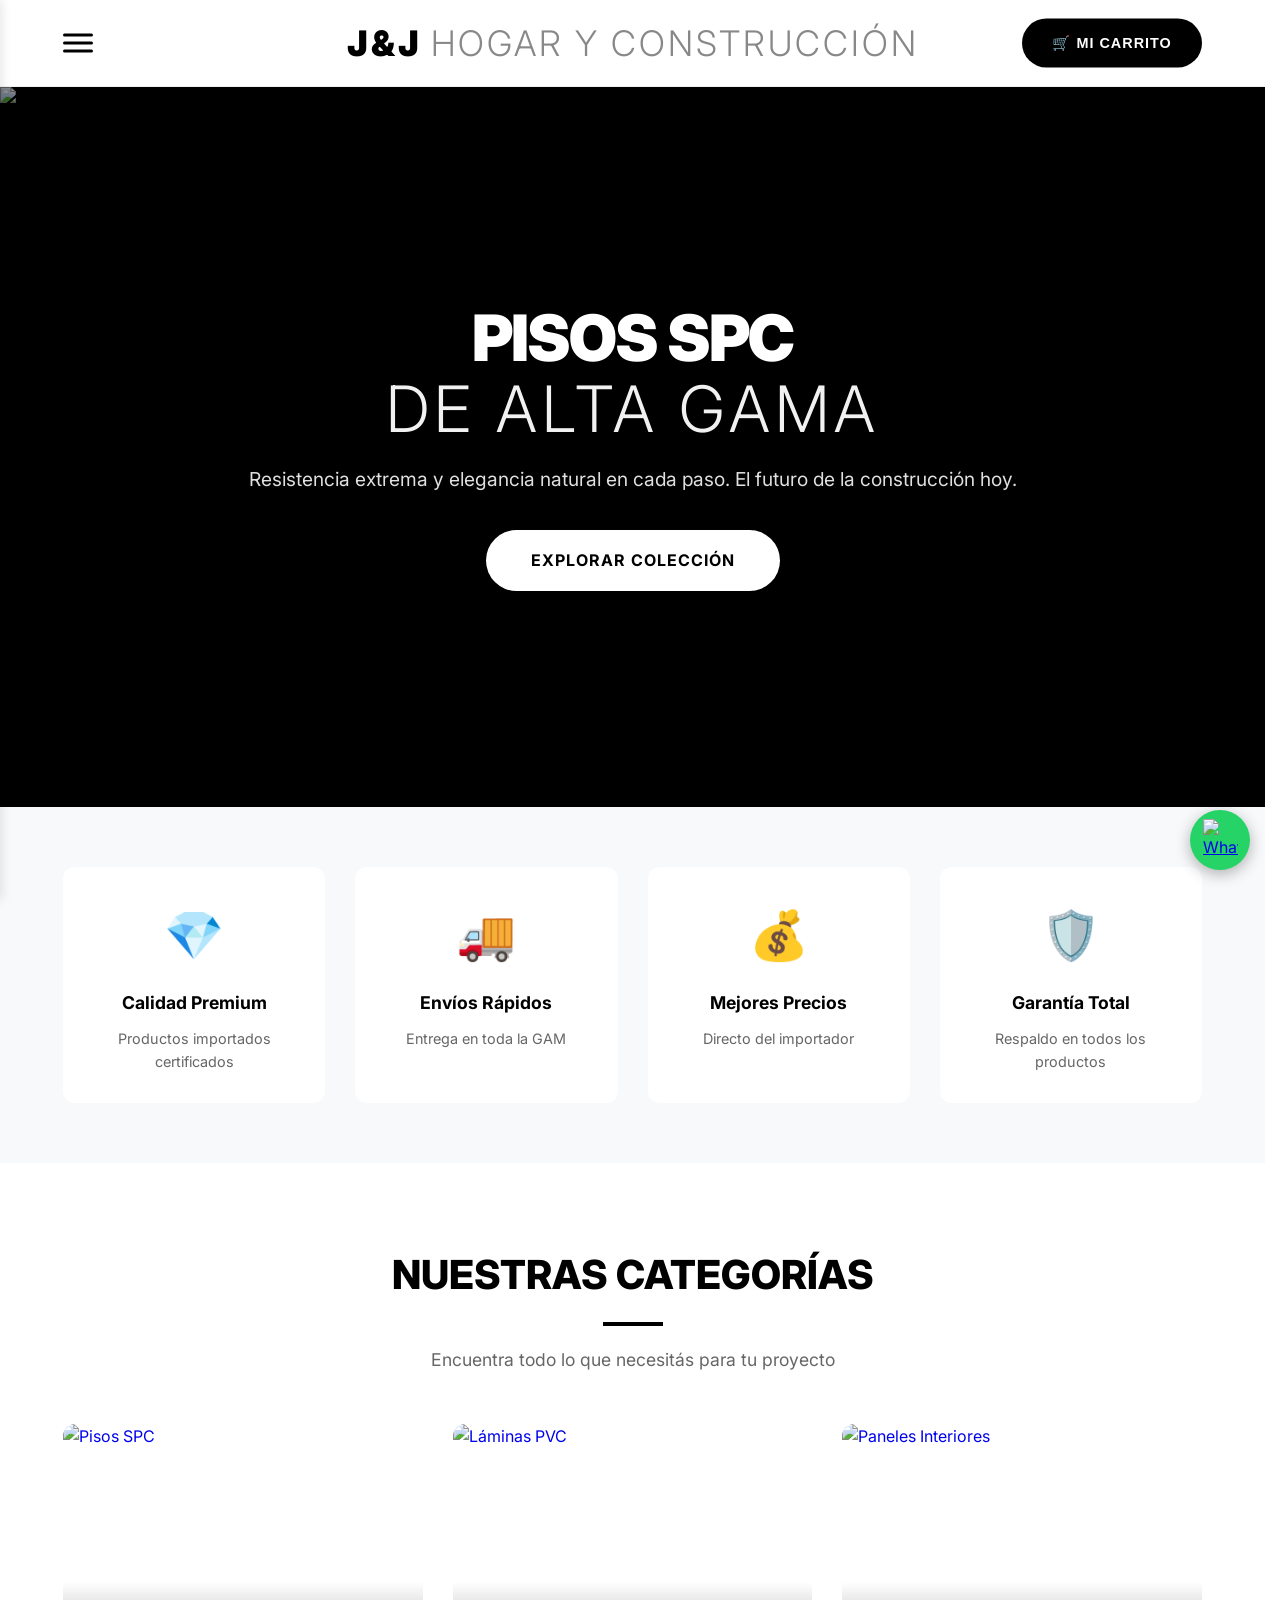
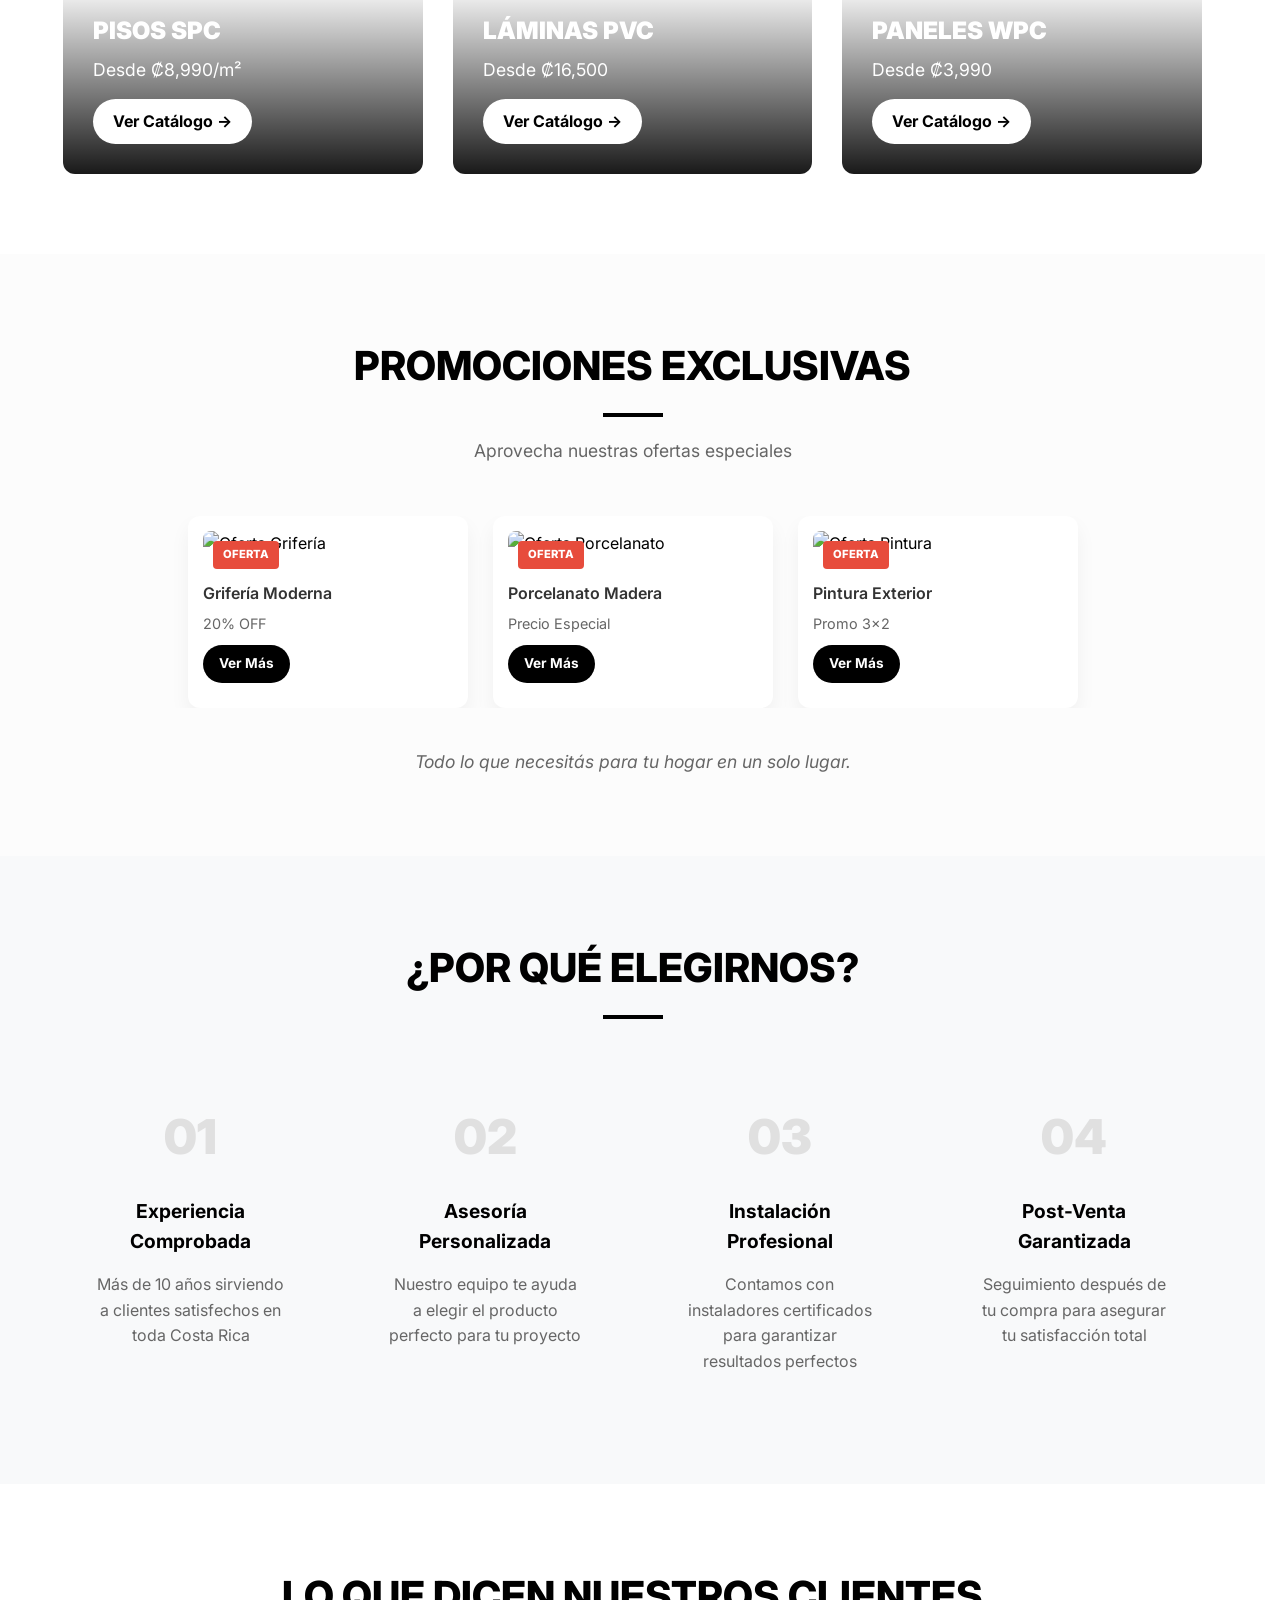
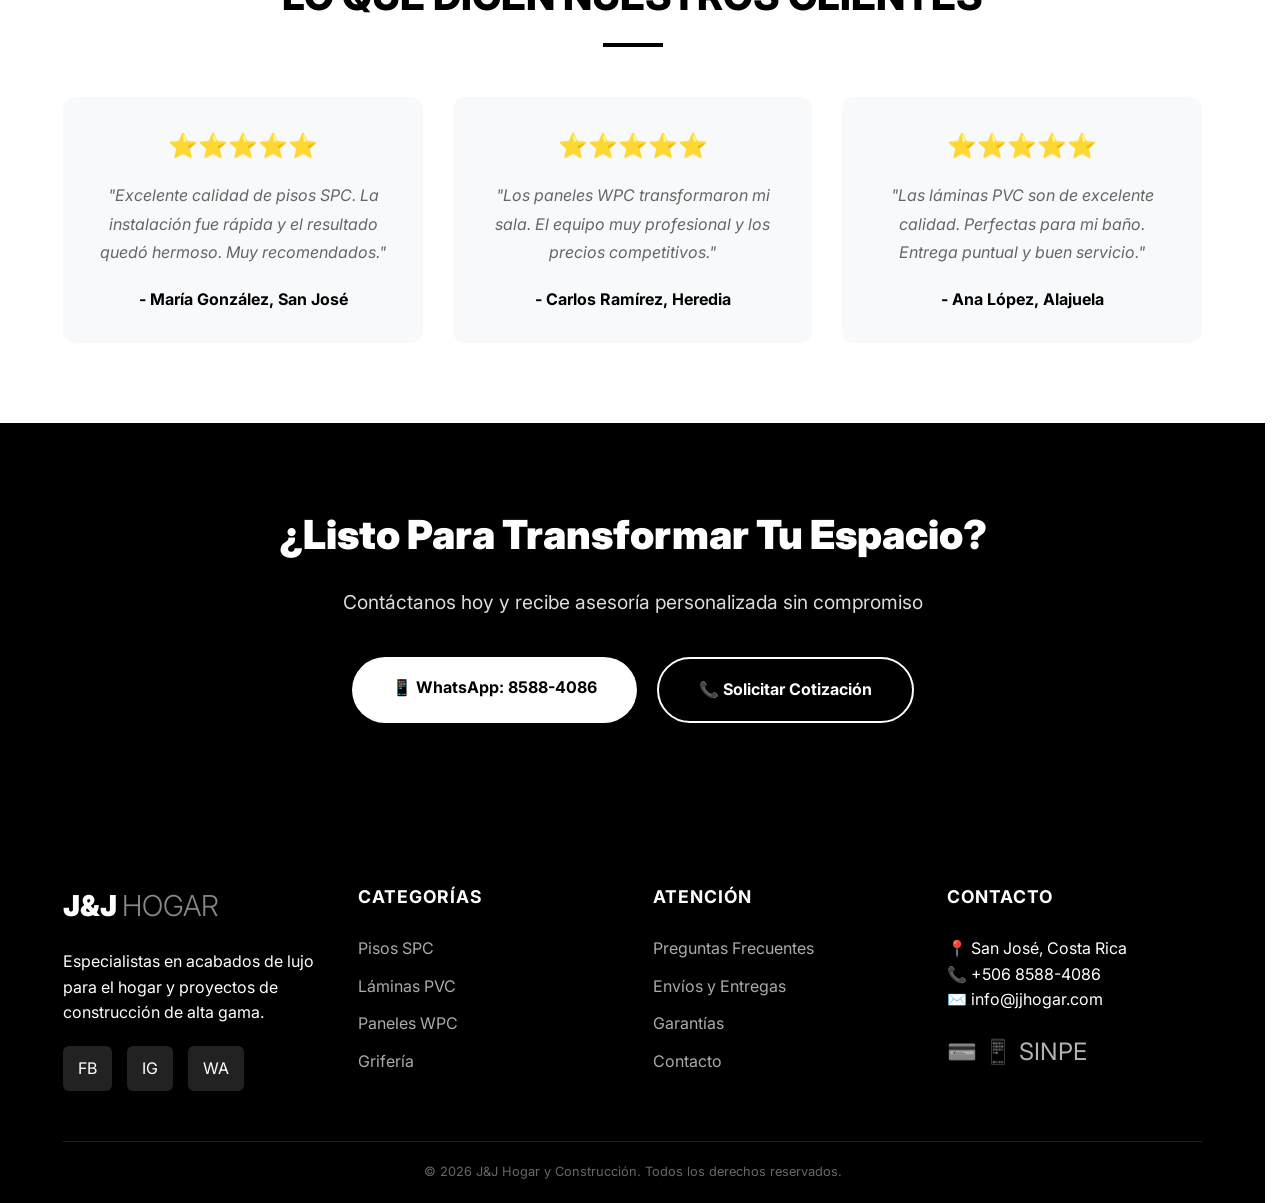
==== index.html @ c3d1a8c0 "Subir página web" ====
<!DOCTYPE html>
<html lang="es">
<head>
    <meta charset="UTF-8">
    <meta name="viewport" content="width=device-width, initial-scale=1.0">
    <title>J&J Hogar y Construcción | Pisos SPC, PVC y Paneles en Costa Rica</title>
    <meta name="description" content="Especialistas en pisos SPC, láminas PVC y paneles decorativos de alta calidad en Costa Rica. Envíos a todo el país.">
    <link rel="stylesheet" href="estilos.css">
    <link href="https://fonts.googleapis.com/css2?family=Inter:wght@300;400;600;900&display=swap" rel="stylesheet">
</head>
<body>
    <header>
        <nav>
            <div class="empty-space"></div>

            <button class="menu-btn" onclick="toggleMenu()" aria-label="Menú">
                <span></span>
                <span></span>
                <span></span>
            </button>

            <nav id="menu-desplegable" class="menu-nav">
                <a href="index.html">Inicio</a>
                
                <div class="dropdown-right">
                    <a href="javascript:void(0)" class="main-link">
                        Productos <span class="arrow">▶</span>
                    </a>
                    
                    <div class="submenu-mega-horizontal">
                        <div class="mega-column">
                            <h4>Pisos y Paredes</h4>
                            <a href="#">Pisos Porcelanato / Cerámica</a>
                            <a href="spc.html">Piso SPC (Perfiles)</a>
                            <a href="pvc.html">Láminas PVC (Perfiles)</a>
                            <a href="#">Piso Adhesivo</a>
                            <a href="#">Panel 3D (Pegamento)</a>
                            <a href="#">Vigas y Rodapié</a>
                        </div>
                        <div class="mega-column">
                            <h4>Paneles y Decoración</h4>
                            <a href="exterior.html">Panel Exterior (WPC)</a>
                            <a href="interior.html">Panel Interior</a>
                            <a href="#">Papel Tapiz / Rollos</a>
                            <a href="#">Cornisas WPC</a>
                            <a href="tablillas.html">Tablilla PVC</a>
                        </div>
                        <div class="mega-column">
                            <h4>Construcción y Baño</h4>
                            <a href="#">Grifería</a>
                            <a href="#">Pegamentos y Bondex</a>
                            <a href="#">Fragua</a>
                            <a href="#">Deck (Clip)</a>
                        </div>
                    </div>
                </div>

                <a href="#contacto">Contacto</a>
                <a href="#nosotros">Sobre Nosotros</a>
            </nav>

            <div class="logo">
                <h1>J&J <span>HOGAR Y CONSTRUCCIÓN</span></h1>
            </div>

            <div class="nav-actions">
                <button id="cart-btn" class="cart-trigger">
                    🛒 Mi Carrito <span id="cart-count">0</span>
                </button>
            </div>
        </nav>
    </header>

    <section class="hero-carrusel">
        <div class="carrusel-contenedor">
            
            <div class="mi-slide fade">
                <div class="overlay"></div>
                <img src="IMAGENES/spc.png" alt="Pisos SPC de Alta Gama" class="img-hero">
                <div class="hero-content">
                    <div class="hero-text-wrapper">
                        <h2>PISOS SPC <br><span>DE ALTA GAMA</span></h2>
                        <p>Resistencia extrema y elegancia natural en cada paso. El futuro de la construcción hoy.</p>
                        <div class="hero-actions">
                            <a href="spc.html" class="btn-hero-primary">Explorar Colección</a>
                        </div>
                    </div>
                </div>
            </div>

            <div class="mi-slide fade">
                <div class="overlay"></div>
                <img src="IMAGENES/pvc.png" alt="Láminas PVC Marmolizadas" class="img-hero">
                <div class="hero-content">
                    <div class="hero-text-wrapper">
                        <h2>LÁMINAS DE PVC <br><span>MARMOLIZADAS</span></h2>
                        <p>Transforma tus paredes con acabados de lujo impermeables.</p>
                        <div class="hero-actions">
                            <a href="pvc.html" class="btn-hero-primary">VER CATÁLOGO PVC</a>  
                        </div>
                    </div>
                </div>
            </div>

            <div class="mi-slide fade">
                <div class="overlay"></div>
                <img src="IMAGENES/paneles.png" alt="Tecnología WPC y Paneles 3D" class="img-hero">
                <div class="hero-content">
                    <div class="hero-text-wrapper">
                        <h2>TECNOLOGÍA WPC <br><span>Y PANELES 3D</span></h2>
                        <p>La combinación perfecta entre madera y polímero. Diseños vanguardistas para interiores y exteriores.</p>
                        <div class="hero-actions">
                            <a href="interior.html" class="btn-hero-primary">Ver Paneles</a>
                        </div>
                    </div>
                </div>
            </div>

        </div>
    </section>

    <section class="features-section">
        <div class="features-container">
            <div class="feature-item">
                <div class="feature-icon">💎</div>
                <h3>Calidad Premium</h3>
                <p>Productos importados certificados</p>
            </div>
            <div class="feature-item">
                <div class="feature-icon">🚚</div>
                <h3>Envíos Rápidos</h3>
                <p>Entrega en toda la GAM</p>
            </div>
            <div class="feature-item">
                <div class="feature-icon">💰</div>
                <h3>Mejores Precios</h3>
                <p>Directo del importador</p>
            </div>
            <div class="feature-item">
                <div class="feature-icon">🛡️</div>
                <h3>Garantía Total</h3>
                <p>Respaldo en todos los productos</p>
            </div>
        </div>
    </section>

    <section class="categorias-principales">
        <div class="section-header-center">
            <h2 class="titulo-seccion">Nuestras Categorías</h2>
            <div class="underline-center"></div>
            <p class="subtitulo-seccion">Encuentra todo lo que necesitás para tu proyecto</p>
        </div>

        <div class="categorias-grid">
            <a href="spc.html" class="categoria-card">
                <div class="categoria-image">
                    <img src="IMAGENES/spc.png" alt="Pisos SPC">
                    <div class="categoria-overlay">
                        <h3>PISOS SPC</h3>
                        <p>Desde ₡8,990/m²</p>
                        <span class="btn-categoria">Ver Catálogo →</span>
                    </div>
                </div>
            </a>

            <a href="pvc.html" class="categoria-card">
                <div class="categoria-image">
                    <img src="IMAGENES/pvc.png" alt="Láminas PVC">
                    <div class="categoria-overlay">
                        <h3>LÁMINAS PVC</h3>
                        <p>Desde ₡16,500</p>
                        <span class="btn-categoria">Ver Catálogo →</span>
                    </div>
                </div>
            </a>

            <a href="interior.html" class="categoria-card">
                <div class="categoria-image">
                    <img src="IMAGENES/paneles.png" alt="Paneles Interiores">
                    <div class="categoria-overlay">
                        <h3>PANELES WPC</h3>
                        <p>Desde ₡3,990</p>
                        <span class="btn-categoria">Ver Catálogo →</span>
                    </div>
                </div>
            </a>
        </div>
    </section>

    <section class="promociones">
        <div class="container-promo">
            <div class="section-header-center">
                <h2 class="titulo-seccion">Promociones Exclusivas</h2>
                <div class="underline-center"></div>
                <p class="subtitulo-seccion">Aprovecha nuestras ofertas especiales</p>
            </div>
            
            <div class="carrusel-promo-wrapper">
                <div class="carrusel-promo-track">
                    <div class="producto-promo">
                        <div class="img-badge">OFERTA</div>
                        <img src="IMAGENES/deck.jpeg" alt="Oferta Grifería">
                        <div class="promo-info">
                            <h3>Grifería Moderna</h3>
                            <p class="promo-desc">20% OFF</p>
                            <a href="#" class="btn-promo-small">Ver Más</a>
                        </div>
                    </div>
                    <div class="producto-promo">
                        <div class="img-badge">OFERTA</div>
                        <img src="IMAGENES/imagen8.jpeg" alt="Oferta Porcelanato">
                        <div class="promo-info">
                            <h3>Porcelanato Madera</h3>
                            <p class="promo-desc">Precio Especial</p>
                            <a href="#" class="btn-promo-small">Ver Más</a>
                        </div>
                    </div>
                    <div class="producto-promo">
                        <div class="img-badge">OFERTA</div>
                        <img src="IMAGENES/imagen7.jpeg" alt="Oferta Pintura">
                        <div class="promo-info">
                            <h3>Pintura Exterior</h3>
                            <p class="promo-desc">Promo 3x2</p>
                            <a href="#" class="btn-promo-small">Ver Más</a>
                        </div>
                    </div>
                </div>
            </div>
            
            <p class="subtitulo-promo">Todo lo que necesitás para tu hogar en un solo lugar.</p>
        </div>
    </section>

    <section class="por-que-elegirnos">
        <div class="container-elegir">
            <div class="section-header-center">
                <h2 class="titulo-seccion">¿Por Qué Elegirnos?</h2>
                <div class="underline-center"></div>
            </div>

            <div class="elegir-grid">
                <div class="elegir-item">
                    <div class="elegir-numero">01</div>
                    <h3>Experiencia Comprobada</h3>
                    <p>Más de 10 años sirviendo a clientes satisfechos en toda Costa Rica</p>
                </div>
                <div class="elegir-item">
                    <div class="elegir-numero">02</div>
                    <h3>Asesoría Personalizada</h3>
                    <p>Nuestro equipo te ayuda a elegir el producto perfecto para tu proyecto</p>
                </div>
                <div class="elegir-item">
                    <div class="elegir-numero">03</div>
                    <h3>Instalación Profesional</h3>
                    <p>Contamos con instaladores certificados para garantizar resultados perfectos</p>
                </div>
                <div class="elegir-item">
                    <div class="elegir-numero">04</div>
                    <h3>Post-Venta Garantizada</h3>
                    <p>Seguimiento después de tu compra para asegurar tu satisfacción total</p>
                </div>
            </div>
        </div>
    </section>

    <section class="testimonios" id="testimonios">
        <div class="container-testimonios">
            <div class="section-header-center">
                <h2 class="titulo-seccion">Lo Que Dicen Nuestros Clientes</h2>
                <div class="underline-center"></div>
            </div>

            <div class="testimonios-grid">
                <div class="testimonio-card">
                    <div class="testimonio-stars">⭐⭐⭐⭐⭐</div>
                    <p class="testimonio-texto">"Excelente calidad de pisos SPC. La instalación fue rápida y el resultado quedó hermoso. Muy recomendados."</p>
                    <p class="testimonio-autor">- María González, San José</p>
                </div>
                <div class="testimonio-card">
                    <div class="testimonio-stars">⭐⭐⭐⭐⭐</div>
                    <p class="testimonio-texto">"Los paneles WPC transformaron mi sala. El equipo muy profesional y los precios competitivos."</p>
                    <p class="testimonio-autor">- Carlos Ramírez, Heredia</p>
                </div>
                <div class="testimonio-card">
                    <div class="testimonio-stars">⭐⭐⭐⭐⭐</div>
                    <p class="testimonio-texto">"Las láminas PVC son de excelente calidad. Perfectas para mi baño. Entrega puntual y buen servicio."</p>
                    <p class="testimonio-autor">- Ana López, Alajuela</p>
                </div>
            </div>
        </div>
    </section>

    <section class="cta-section" id="nosotros">
        <div class="cta-content">
            <h2>¿Listo Para Transformar Tu Espacio?</h2>
            <p>Contáctanos hoy y recibe asesoría personalizada sin compromiso</p>
            <div class="cta-buttons">
                <a href="https://wa.me/50685884086" class="btn-cta-primary" target="_blank">
                    📱 WhatsApp: 8588-4086
                </a>
                <a href="#contacto" class="btn-cta-secondary">
                    📞 Solicitar Cotización
                </a>
            </div>
        </div>
    </section>

    <footer class="footer-premium" id="contacto">
        <div class="footer-top">
            <div class="footer-col">
                <h2 class="footer-logo">J&J <span>HOGAR</span></h2>
                <p>Especialistas en acabados de lujo para el hogar y proyectos de construcción de alta gama.</p>
                <div class="social-links">
                    <a href="#" aria-label="Facebook">FB</a>
                    <a href="#" aria-label="Instagram">IG</a>
                    <a href="https://wa.me/50685884086" aria-label="WhatsApp">WA</a>
                </div>
            </div>
            
            <div class="footer-col">
                <h3>Categorías</h3>
                <ul>
                    <li><a href="spc.html">Pisos SPC</a></li>
                    <li><a href="pvc.html">Láminas PVC</a></li>
                    <li><a href="interior.html">Paneles WPC</a></li>
                    <li><a href="#">Grifería</a></li>
                </ul>
            </div>

            <div class="footer-col">
                <h3>Atención</h3>
                <ul>
                    <li><a href="#">Preguntas Frecuentes</a></li>
                    <li><a href="#">Envíos y Entregas</a></li>
                    <li><a href="#">Garantías</a></li>
                    <li><a href="#contacto">Contacto</a></li>
                </ul>
            </div>

            <div class="footer-col">
                <h3>Contacto</h3>
                <p>📍 San José, Costa Rica</p>
                <p>📞 +506 8588-4086</p>
                <p>✉️ info@jjhogar.com</p>
                <div class="payment-methods">
                    <span>💳</span> <span>📱 SINPE</span>
                </div>
            </div>
        </div>
        <div class="footer-bottom">
            <p>&copy; 2026 J&J Hogar y Construcción. Todos los derechos reservados.</p>
        </div>
    </footer>

    <a href="https://wa.me/50685884086" class="whatsapp-float" target="_blank" aria-label="Contactar por WhatsApp">
        <img src="https://upload.wikimedia.org/wikipedia/commons/6/6b/WhatsApp.svg" alt="WhatsApp">
    </a>

    <script src="script.js"></script>
</body>
</html>
---- estilos.css ----
/* ============================================
   J&J HOGAR Y CONSTRUCCIÓN - CSS OPTIMIZADO
   Limpio, organizado y sin duplicados
   ============================================ */

/* === VARIABLES === */
:root {
    --negro-puro: #000000;
    --negro-suave: #1a1a1a;
    --gris-claro: #f5f5f5;
    --gris-borde: #eeeeee;
    --gris-texto: #666666;
    --blanco: #ffffff;
    --accent: #3498db;
    
}

html {
    scrollbar-gutter: stable;
}

/* === RESET === */
* {
    margin: 0;
    padding: 0;
    box-sizing: border-box;
}

html {
    scroll-behavior: smooth;
    overflow-x: hidden; /* Evita desbordamientos laterales */
}

body {
    font-family: 'Inter', sans-serif;
    background-color: var(--blanco);
    color: var(--negro-puro);
    line-height: 1.6;
    -webkit-font-smoothing: antialiased;
    overflow-x: hidden; /* Asegura que nada empuje el diseño hacia los lados */
    width: 100%;
}

.img-hero {
    width: 100% !important;
    height: 80vh; /* O la altura que desees */
    object-fit: cover !important;
}

/* === HEADER === */
header {
    background: rgba(255,255,255,0.95);
    backdrop-filter: blur(10px);
    border-bottom: 1px solid #f0f0f0;
    position: sticky;
    top: 0;
    z-index: 1000;
    padding: 15px 5%;
}

nav {
    max-width: 1400px;
    margin: 0 auto;
    display: grid;
    grid-template-columns: 1fr auto 1fr;
    align-items: center;
    padding: 0 5%;
}

/* Logo Central */
.logo {
    grid-column: 2;
    text-align: center;
}

.logo h1 {
    font-size: 2.2rem;
    font-weight: 900;
    letter-spacing: 3px;
    text-transform: uppercase;
    margin: 0;
    white-space: nowrap;
}

.logo h1 span {
    font-weight: 300;
    color: #888;
}

/* Carrito */
.nav-actions {
    grid-column: 3;
    display: flex;
    justify-content: flex-end;
}

.cart-trigger {
    background: #000000;
    color: #ffffff;
    border: none;
    padding: 16px 30px;
    font-size: 0.9rem;
    font-weight: 700;
    text-transform: uppercase;
    letter-spacing: 1px;
    border-radius: 50px;
    cursor: pointer;
    transition: all 0.3s ease;
    display: flex;
    align-items: center;
    gap: 10px;
    position: absolute;
    right: 5%;
    top: 50%;
    transform: translateY(-50%);
}

.cart-trigger:hover {
    background: #333;
    box-shadow: 0 5px 15px rgba(0,0,0,0.1);
}

#cart-count {
    background: #e74c3c;
    padding: 2px 8px;
    border-radius: 50%;
    font-size: 0.75rem;
}

/* Menú Hamburguesa */
.menu-btn {
    display: flex;
    flex-direction: column;
    justify-content: space-around;
    width: 30px;
    height: 25px;
    background: transparent;
    border: none;
    cursor: pointer;
    z-index: 1100;
    position: absolute;
    left: 5%;
    top: 50%;
    transform: translateY(-50%);
}

.menu-btn span {
    display: block;
    width: 30px;
    height: 3px;
    background: #000;
    border-radius: 10px;
    transition: 0.3s;
}

/* Menú Lateral */
.menu-nav {
    position: fixed;
    top: 0;
    left: -250px;
    width: 250px;
    height: 100vh;
    background: #ffffff;
    box-shadow: 2px 0 10px rgba(0,0,0,0.1);
    display: flex;
    flex-direction: column;
    padding-top: 80px;
    transition: 0.4s;
    z-index: 999;
}

.menu-nav.active {
    left: 0;
}

.menu-nav a {
    padding: 20px;
    text-decoration: none;
    color: #333;
    font-weight: bold;
    border-bottom: 1px solid #f0f0f0;
    transition: background 0.3s;
}

.menu-nav a:hover {
    background: #f8f9fa;
}

/* Dropdown y Mega Menú */
.dropdown-right {
    position: relative;
    width: 100%;
}

.main-link {
    display: flex;
    justify-content: space-between;
    align-items: center;
}

.submenu-mega-horizontal {
    position: absolute;
    left: 100%;
    top: 0;
    width: 700px;
    background: #ffffff;
    box-shadow: 15px 0 35px rgba(0,0,0,0.15);
    display: none;
    grid-template-columns: repeat(3, 1fr);
    gap: 20px;
    padding: 30px;
    z-index: 99999;
    border: 1px solid #eee;
    border-left: 4px solid #000;
}

.dropdown-right:hover .submenu-mega-horizontal {
    display: grid;
}

.mega-column h4 {
    font-size: 0.85rem;
    text-transform: uppercase;
    color: #000;
    margin-bottom: 15px;
    border-bottom: 2px solid #f0f0f0;
    padding-bottom: 5px;
    letter-spacing: 1px;
}

.mega-column a {
    display: block;
    padding: 8px 0;
    font-size: 0.9rem;
    font-weight: 500;
    color: #555;
    text-decoration: none;
}

.mega-column a:hover {
    color: #000;
    font-weight: 700;
    padding-left: 5px;
}

/* === HERO CARRUSEL === */
.hero-carrusel {
    position: relative;
    width: 100%; /* Cambiado de 100vw para evitar el scroll lateral */
    height: 80vh;
    margin: 0; /* Eliminado el margen negativo que causaba desajustes */
    background: #000;
    overflow: hidden;
}

.carrusel-contenedor {
    height: 100%;
    width: 100%;
}

.mi-slide {
    position: relative;
    height: 100%;
    width: 100%;
    display: none;
}

.mi-slide img {
    width: 100%;
    height: 100%;
    object-fit: contain; /* Muestra la imagen completa sin recortar */
    object-position: center;
    background: #000;
}

.overlay {
    position: absolute;
    top: 0;
    left: 0;
    width: 100%;
    height: 100%;
    background: rgba(0, 0, 0, 0.45);
    z-index: 1;
}

.hero-content {
    position: absolute;
    top: 0;
    left: 0;
    width: 100%;
    height: 100%;
    display: flex;
    justify-content: center;
    align-items: center;
    text-align: center;
    z-index: 2;
    padding: 0 20px;
}

.hero-text-wrapper {
    max-width: 900px;
}

.hero-text-wrapper h2 {
    color: #ffffff;
    font-size: 4rem;
    font-weight: 900;
    line-height: 1.1;
    margin-bottom: 20px;
    text-transform: uppercase;
    letter-spacing: -2px;
    text-shadow: 2px 2px 10px rgba(0,0,0,0.5);
}

.hero-text-wrapper h2 span {
    color: #f1f1f1;
    font-weight: 300;
    letter-spacing: 5px;
}

.hero-text-wrapper p {
    color: #e0e0e0;
    font-size: 1.2rem;
    margin-bottom: 35px;
    font-weight: 400;
}

.btn-hero-primary {
    display: inline-block;
    padding: 18px 45px;
    background-color: #ffffff;
    color: #000000;
    text-decoration: none;
    font-weight: 700;
    font-size: 1rem;
    text-transform: uppercase;
    letter-spacing: 1px;
    border-radius: 50px;
    transition: all 0.3s ease;
}

.btn-hero-primary:hover {
    background-color: #e6e6e6;
    transform: translateY(-5px);
    box-shadow: 0 10px 20px rgba(0,0,0,0.3);
}

.fade {
    animation: fadeIn 1.5s;
}

@keyframes fadeIn {
    from { opacity: 0.4; }
    to { opacity: 1; }
}

/* === CARACTERÍSTICAS === */
.features-section {
    padding: 60px 5%;
    background: #f8f9fa;
}

.features-container {
    max-width: 1200px;
    margin: 0 auto;
    display: grid;
    grid-template-columns: repeat(auto-fit, minmax(200px, 1fr));
    gap: 30px;
}

.feature-item {
    text-align: center;
    padding: 30px 20px;
    background: white;
    border-radius: 12px;
    transition: transform 0.3s;
}

.feature-item:hover {
    transform: translateY(-5px);
    box-shadow: 0 10px 20px rgba(0,0,0,0.1);
}

.feature-icon {
    font-size: 3rem;
    margin-bottom: 15px;
}

.feature-item h3 {
    font-size: 1.1rem;
    margin-bottom: 10px;
    font-weight: 700;
}

.feature-item p {
    color: var(--gris-texto);
    font-size: 0.9rem;
}

/* === CATEGORÍAS PRINCIPALES === */
.categorias-principales {
    padding: 80px 5%;
    background: white;
}

.section-header-center {
    text-align: center;
    margin-bottom: 50px;
}

.titulo-seccion {
    font-size: 2.5rem;
    font-weight: 800;
    margin-bottom: 15px;
    text-transform: uppercase;
}

.underline-center {
    width: 60px;
    height: 4px;
    background: #000;
    margin: 0 auto 20px;
}

.subtitulo-seccion {
    color: var(--gris-texto);
    font-size: 1.1rem;
}

.categorias-grid {
    max-width: 1200px;
    margin: 0 auto;
    display: grid;
    grid-template-columns: repeat(auto-fit, minmax(300px, 1fr));
    gap: 30px;
}

.categoria-card {
    position: relative;
    overflow: hidden;
    border-radius: 12px;
    text-decoration: none;
    transition: transform 0.3s;
}

.categoria-card:hover {
    transform: translateY(-10px);
}

.categoria-image {
    position: relative;
    height: 350px;
}

.categoria-image img {
    width: 100%;
    height: 100%;
    object-fit: cover;
}

.categoria-overlay {
    position: absolute;
    bottom: 0;
    left: 0;
    right: 0;
    background: linear-gradient(to top, rgba(0,0,0,0.9) 0%, transparent 100%);
    padding: 30px;
    color: white;
}

.categoria-overlay h3 {
    font-size: 1.5rem;
    font-weight: 900;
    margin-bottom: 5px;
}

.categoria-overlay p {
    font-size: 1.1rem;
    margin-bottom: 15px;
}

.btn-categoria {
    display: inline-block;
    padding: 10px 20px;
    background: white;
    color: black;
    font-weight: 700;
    border-radius: 30px;
    transition: 0.3s;
}

.categoria-card:hover .btn-categoria {
    background: var(--gris-claro);
}

/* === PROMOCIONES === */
.promociones {
    padding: 80px 5%;
    background: #fcfcfc;
}

.container-promo {
    max-width: 1200px;
    margin: 0 auto;
}

.carrusel-promo-wrapper {
    overflow: hidden;
    margin-bottom: 30px;
}

.carrusel-promo-track {
    display: flex;
    justify-content: center;
    gap: 25px;
    flex-wrap: wrap;
}

.producto-promo {
    background: white;
    padding: 15px;
    border-radius: 12px;
    box-shadow: 0 10px 20px rgba(0,0,0,0.05);
    transition: transform 0.3s ease;
    width: 280px;
    position: relative;
}

.producto-promo:hover {
    transform: translateY(-10px);
}

.producto-promo img {
    width: 100%;
    height: 200px;
    object-fit: cover;
    border-radius: 8px;
    margin-bottom: 15px;
}

.img-badge {
    position: absolute;
    top: 25px;
    left: 25px;
    background: #e74c3c;
    color: white;
    font-size: 0.7rem;
    font-weight: 800;
    padding: 5px 10px;
    border-radius: 4px;
    z-index: 5;
}

.promo-info {
    padding: 10px 0;
}

.promo-info h3 {
    font-weight: 600;
    font-size: 1rem;
    margin-bottom: 5px;
    color: #333;
}

.promo-desc {
    color: var(--gris-texto);
    font-size: 0.9rem;
    margin-bottom: 10px;
}

.btn-promo-small {
    display: inline-block;
    padding: 8px 16px;
    background: #000;
    color: white;
    text-decoration: none;
    font-size: 0.85rem;
    font-weight: 700;
    border-radius: 20px;
    transition: 0.3s;
}

.btn-promo-small:hover {
    background: #333;
}

.subtitulo-promo {
    margin-top: 40px;
    font-style: italic;
    color: #666;
    font-size: 1.1rem;
    text-align: center;
}

/* === POR QUÉ ELEGIRNOS === */
.por-que-elegirnos {
    padding: 80px 5%;
    background: #f8f9fa;
}

.container-elegir {
    max-width: 1200px;
    margin: 0 auto;
}

.elegir-grid {
    display: grid;
    grid-template-columns: repeat(auto-fit, minmax(250px, 1fr));
    gap: 40px;
}

.elegir-item {
    text-align: center;
    padding: 30px;
}

.elegir-numero {
    font-size: 3rem;
    font-weight: 900;
    color: #e0e0e0;
    margin-bottom: 20px;
}

.elegir-item h3 {
    font-size: 1.2rem;
    font-weight: 700;
    margin-bottom: 15px;
}

.elegir-item p {
    color: var(--gris-texto);
    line-height: 1.6;
}

/* === TESTIMONIOS === */
.testimonios {
    padding: 80px 5%;
    background: white;
}

.container-testimonios {
    max-width: 1200px;
    margin: 0 auto;
}

.testimonios-grid {
    display: grid;
    grid-template-columns: repeat(auto-fit, minmax(300px, 1fr));
    gap: 30px;
}

.testimonio-card {
    background: #f8f9fa;
    padding: 30px;
    border-radius: 12px;
    text-align: center;
}

.testimonio-stars {
    font-size: 1.5rem;
    margin-bottom: 15px;
}

.testimonio-texto {
    font-style: italic;
    color: var(--gris-texto);
    margin-bottom: 20px;
    line-height: 1.8;
}

.testimonio-autor {
    font-weight: 700;
    color: #000;
}

/* === CTA SECTION === */
.cta-section {
    padding: 80px 5%;
    background: #000;
    color: white;
    text-align: center;
}

.cta-content h2 {
    font-size: 2.5rem;
    font-weight: 900;
    margin-bottom: 20px;
}

.cta-content p {
    font-size: 1.2rem;
    margin-bottom: 40px;
    color: #ddd;
}

.cta-buttons {
    display: flex;
    gap: 20px;
    justify-content: center;
    flex-wrap: wrap;
}

.btn-cta-primary {
    padding: 18px 40px;
    background: white;
    color: black;
    text-decoration: none;
    font-weight: 700;
    border-radius: 50px;
    transition: 0.3s;
}

.btn-cta-primary:hover {
    background: #f0f0f0;
    transform: translateY(-3px);
}

.btn-cta-secondary {
    padding: 18px 40px;
    background: transparent;
    color: white;
    border: 2px solid white;
    text-decoration: none;
    font-weight: 700;
    border-radius: 50px;
    transition: 0.3s;
}

.btn-cta-secondary:hover {
    background: white;
    color: black;
}

/* === PRODUCTOS GRID === */
.container {
    max-width: 1400px;
    margin: 0 auto;
    padding: 80px 5%;
}

.section-title {
    text-align: center;
    margin-bottom: 50px;
}

.underline {
    width: 40px;
    height: 2px;
    background: var(--negro-puro);
    margin: 15px auto;
}

.products-grid {
    display: grid;
    grid-template-columns: repeat(auto-fill, minmax(250px, 1fr));
    gap: 40px;
}

.card {
    background: var(--blanco);
    padding: 15px;
    border-radius: 12px;
    border: 1px solid var(--gris-borde);
    display: flex;
    flex-direction: column;
    transition: transform 0.4s, box-shadow 0.4s, opacity 0.6s;
    opacity: 0;
    transform: translateY(20px);
}

.card.visible {
    opacity: 1;
    transform: translateY(0);
}

.card:hover {
    transform: translateY(-12px);
    box-shadow: 0 15px 30px rgba(0,0,0,0.1);
    border-color: #ccc;
}

.card img {
    width: 100%;
    height: 280px;
    object-fit: cover;
    background: var(--gris-claro);
    margin-bottom: 20px;
    border-radius: 8px;
}

.card h3 {
    font-size: 0.9rem;
    text-transform: uppercase;
    margin-bottom: 10px;
}

.card .price {
    font-weight: 700;
    margin-bottom: 20px;
    font-size: 1.2rem;
}

.btn-add {
    width: 100%;
    padding: 15px;
    background: var(--negro-puro);
    color: var(--blanco);
    border: none;
    text-transform: uppercase;
    font-size: 0.75rem;
    font-weight: 700;
    letter-spacing: 1px;
    cursor: pointer;
    border-radius: 6px;
    transition: 0.3s;
}

.btn-add:hover {
    background: #333;
}

/* === PÁGINAS ESPECÍFICAS (SPC, PVC, INTERIOR) === */
.pvc-hero,
.spc-hero {
    position: relative;
    height: 100vh;
    width: 100%;
    display: flex;
    align-items: center;
    justify-content: center;
    overflow: hidden;
    margin-top: -80px;
}

.pvc-hero-bg,
.spc-hero-bg {
    position: absolute;
    top: 0;
    left: 0;
    width: 100%;
    height: 100%;
    background-size: cover;
    background-position: center;
    filter: blur(8px) brightness(0.6);
    transform: scale(1.1);
    z-index: -1;
}

.pvc-hero-bg {
    background-image: url('IMAGENES/pvc.png');
}

.spc-hero-bg {
    background-image: url('IMAGENES/spc.png');
}

.interior-bg {
    background-image: url('IMAGENES/interior.webp');
}

.pvc-hero-content,
.spc-hero-content {
    text-align: center;
    color: white;
    z-index: 2;
}

.pvc-hero-content h1,
.spc-hero-content h1 {
    font-size: 5rem;
    font-weight: 900;
    letter-spacing: -3px;
    text-transform: uppercase;
    margin-bottom: 10px;
    text-shadow: 0 10px 30px rgba(0,0,0,0.5);
}

.pvc-hero-content p,
.spc-hero-content p {
    font-size: 1.2rem;
    font-weight: 300;
    letter-spacing: 2px;
}

.scroll-indicator {
    margin-top: 50px;
    font-size: 2rem;
    animation: bounce 2s infinite;
}

@keyframes bounce {
    0%, 20%, 50%, 80%, 100% { transform: translateY(0); }
    40% { transform: translateY(-10px); }
    60% { transform: translateY(-5px); }
}

.pvc-features,
.spc-features {
    display: flex;
    justify-content: center;
    gap: 40px;
    padding: 60px 5%;
    background: #fdfdfd;
    text-align: center;
    flex-wrap: wrap;
}

.feature {
    flex: 1;
    min-width: 150px;
}

.feature span {
    font-size: 2rem;
    display: block;
    margin-bottom: 10px;
}

.feature p {
    font-weight: 600;
    font-size: 0.8rem;
    text-transform: uppercase;
}

/* === CONFIGURACIÓN GLOBAL (Vital para que nada se rompa) === */
* {
    margin: 0;
    padding: 0;
    box-sizing: border-box; /* Esto evita que los bordes agranden las cajas */
}

.container {
    max-width: 1200px;
    margin: 0 auto;
    padding: 0 20px;
}

/* === TABS (BOTONES DE FILTRO) === */
.tabs-container {
    display: flex;
    justify-content: center;
    gap: 15px;
    margin-bottom: 40px;
    flex-wrap: wrap;
}

.tab-btn {
    padding: 12px 25px;
    border: 2px solid #000;
    background: transparent;
    font-weight: 900;
    cursor: pointer;
    text-transform: uppercase;
    transition: all 0.3s ease;
}

.tab-btn.active,
.tab-btn:hover {
    background: #000;
    color: #fff;
}

/* === CONTENEDOR DE PRODUCTOS (GRID) === */
/* Importante: Unimos la lógica de tab-panel con products-grid */
.tab-panel {
    display: none; /* Oculto por defecto */
    width: 100%;
    animation: fadeIn 0.5s ease;
}

.tab-panel.active {
    display: grid !important; /* Se activa como Grid */
    /* Crea columnas automáticas de mínimo 280px */
    grid-template-columns: repeat(auto-fill, minmax(280px, 1fr)); 
    gap: 30px; 
    padding-bottom: 50px;
}

/* === TARJETA DE PRODUCTO (DISEÑO) === */
.product-card {
    background: #fff;
    border: 1px solid #eee;
    border-radius: 12px;
    overflow: hidden;
    transition: transform 0.3s ease, box-shadow 0.3s ease;
    width: 100%; 
    display: flex;
    flex-direction: column;
}

.product-card:hover {
    transform: translateY(-10px);
    box-shadow: 0 15px 30px rgba(0,0,0,0.1);
}

.product-card img {
    width: 100%;
    height: 280px; /* Altura fija para que todas las fotos se alineen */
    object-fit: cover; /* Recorta la imagen para que llene el espacio sin deformarse */
}

.product-info {
    padding: 20px;
    text-align: center;
}

.product-info h3 {
    font-size: 1.1rem;
    font-weight: 700;
    margin-bottom: 10px;
    color: #333;
}

/* === ANIMACIÓN DE ENTRADA === */
@keyframes fadeIn {
    from {
        opacity: 0;
        transform: translateY(10px);
    }
    to {
        opacity: 1;
        transform: translateY(0);
    }
}

/* === AJUSTES PARA CELULARES === */
@media (max-width: 600px) {
    .tab-panel.active {
        grid-template-columns: 1fr; /* Una sola columna en pantallas muy chicas */
        gap: 20px;
    }
    
    .tab-btn {
        width: 100%; /* Botones de pestaña a lo ancho en celular */
        font-size: 0.9rem;
    }
}
/* === FOOTER === */
.footer-premium {
    background-color: #000;
    color: #fff;
    padding: 80px 5% 20px;
    margin-top: 0;
    width: 100%;
    display: block;
    position: relative;
    box-sizing: border-box; /* Asegura que el padding no añada ancho extra */
}

.footer-top {
    display: grid;
    grid-template-columns: repeat(auto-fit, minmax(200px, 1fr));
    gap: 40px;
    margin-bottom: 50px;
    max-width: 1400px;
    margin-left: auto;
    margin-right: auto;
}

.footer-col h3 {
    font-size: 1.1rem;
    margin-bottom: 25px;
    text-transform: uppercase;
    letter-spacing: 1px;
    color: #fff;
}

.footer-col ul {
    list-style: none;
}

.footer-col ul li {
    margin-bottom: 12px;
}

.footer-col ul li a {
    color: #aaa;
    text-decoration: none;
    transition: 0.3s;
}

.footer-col ul li a:hover {
    color: #fff;
    padding-left: 5px;
}

.footer-logo {
    font-weight: 900;
    margin-bottom: 20px;
    font-size: 1.8rem;
}

.footer-logo span {
    font-weight: 300;
    color: #888;
}

.social-links {
    display: flex;
    gap: 15px;
    margin-top: 20px;
}

.social-links a {
    display: inline-block;
    padding: 10px 15px;
    background: #222;
    color: #fff;
    text-decoration: none;
    border-radius: 6px;
    transition: 0.3s;
}

.social-links a:hover {
    background: #444;
}

.footer-bottom {
    border-top: 1px solid #222;
    padding-top: 20px;
    text-align: center;
    color: #666;
    font-size: 0.8rem;
    max-width: 1400px;
    margin: 0 auto;
}

.payment-methods {
    margin-top: 20px;
    font-size: 1.5rem;
    filter: grayscale(1);
    opacity: 0.7;
}

/* === WHATSAPP FLOTANTE === */
.whatsapp-float {
    position: fixed;
    bottom: 30px;
    right: 30px;
    width: 60px;
    height: 60px;
    background-color: #25d366;
    border-radius: 50px;
    display: flex;
    justify-content: center;
    align-items: center;
    box-shadow: 0 4px 15px rgba(0,0,0,0.3);
    z-index: 2000;
    transition: transform 0.3s;
}

.whatsapp-float:hover {
    transform: scale(1.1);
}

.whatsapp-float img {
    width: 35px;
}

/* === RESPONSIVE === */
@media (max-width: 768px) {
    nav {
        grid-template-columns: 1fr;
        gap: 20px;
    }

    .logo,
    .nav-actions {
        grid-column: 1;
        justify-content: center;
    }

    .cart-trigger {
        position: static;
        transform: none;
        margin: 0 auto;
    }

    .hero-carrusel {
        height: 60vh;
    }

    .hero-text-wrapper h2 {
        font-size: 2.5rem;
    }

    .categorias-grid {
        grid-template-columns: 1fr;
    }

    .cta-buttons {
        flex-direction: column;
    }

    .submenu-mega-horizontal {
        left: 0;
        top: 100%;
        width: 100%;
        grid-template-columns: 1fr;
    }
}

@media (max-width: 480px) {
    .titulo-seccion {
        font-size: 1.8rem;
    }

    .products-grid {
        grid-template-columns: 1fr;
    }
}
/* === CONFIGURACIÓN GENERAL DEL CARRITO === */
.cart-page {
    padding: 80px 5%;
    background: #f8f9fa;
    min-height: 100vh;
}

.cart-container {
    max-width: 1200px;
    margin: 0 auto;
}

.cart-layout {
    display: grid;
    grid-template-columns: 2fr 1fr;
    gap: 40px;
    align-items: start;
}

/* === LISTA DE PRODUCTOS === */
.cart-items-list {
    display: flex;
    flex-direction: column;
    gap: 20px;
}

/* ITEM DEL CARRITO CON ANIMACIÓN */
.cart-item {
    display: grid;
    grid-template-columns: 120px 1fr auto;
    gap: 20px;
    background: #fff;
    border-radius: 12px;
    padding: 15px;
    border: 1px solid #eee;
    align-items: center;
    /* Animación de entrada suave */
    animation: entradaSuave 0.6s ease-out backwards;
}

.cart-item img {
    width: 120px;
    height: 120px;
    object-fit: cover;
    border-radius: 8px;
}

.cart-item-info h4 {
    font-size: 0.95rem;
    font-weight: 700;
    margin-bottom: 8px;
}

.cart-item-info .price {
    font-weight: 800;
    margin-bottom: 12px;
    color: #000;
}

/* CONTROLES DE CANTIDAD */
.qty-controls {
    display: flex;
    align-items: center;
    gap: 10px;
}

.qty-controls button {
    width: 32px;
    height: 32px;
    border-radius: 50%;
    border: none;
    background: #000;
    color: #fff;
    font-weight: bold;
    cursor: pointer;
    transition: transform 0.2s ease, background 0.2s ease;
}

.qty-controls button:hover {
    background: #333;
    transform: scale(1.1);
}

.qty-controls span {
    font-weight: 700;
    min-width: 20px;
    text-align: center;
}

/* BOTÓN ELIMINAR */
.remove-item {
    background: transparent;
    border: none;
    font-size: 1.2rem;
    cursor: pointer;
    color: #aaa;
    transition: color 0.2s ease;
}

.remove-item:hover {
    color: #e74c3c;
}

/* === RESUMEN DEL PEDIDO === */
.cart-summary {
    background: #fff;
    padding: 30px;
    border-radius: 12px;
    border: 1px solid #eee;
    position: sticky;
    top: 120px;
    /* El resumen también entra suavemente */
    animation: entradaSuave 0.8s ease-out backwards;
}

.cart-summary h3 {
    margin-bottom: 20px;
    font-size: 1.1rem;
    font-weight: 800;
    text-transform: uppercase;
}

.summary-row {
    display: flex;
    justify-content: space-between;
    margin-bottom: 15px;
}

.summary-row.total {
    font-size: 1.3rem;
    font-weight: 900;
    border-top: 2px solid #f1f1f1;
    padding-top: 15px;
    margin-top: 15px;
}

/* === EL BOTÓN DE COMPRA (STREAK & PULSE) === */
.btn-checkout {
    width: 100%;
    padding: 18px;
    background: #000;
    color: #fff;
    border: none;
    font-weight: 800;
    text-transform: uppercase;
    border-radius: 50px;
    cursor: pointer;
    margin-top: 20px;
    position: relative;
    overflow: hidden;
    
    /* Animación combinada: Entrada + Micro-pulso */
    animation: entradaSuave 1s ease-out backwards;
    transition: all 0.3s cubic-bezier(0.175, 0.885, 0.32, 1.275);
}

.btn-checkout:hover {
    background: #222;
    transform: scale(1.03);
    box-shadow: 0 10px 20px rgba(0,0,0,0.1);
}

.btn-checkout:active {
    transform: scale(0.97);
}

/* === DEFINICIÓN DE ANIMACIONES (@keyframes) === */

@keyframes entradaSuave {
    0% {
        opacity: 0;
        transform: translateY(20px);
    }
    100% {
        opacity: 1;
        transform: translateY(0);
    }
}

/* RESPONSIVO (Para celulares) */
@media (max-width: 768px) {
    .cart-layout {
        grid-template-columns: 1fr;
    }
    
    .cart-item {
        grid-template-columns: 80px 1fr auto;
        gap: 15px;
    }
    
    .cart-item img {
        width: 80px;
        height: 80px;
    }
    
    .cart-summary {
        position: static;
    }
}

/* RESPONSIVE */
@media (max-width: 768px) {
    .cart-layout {
        grid-template-columns: 1fr;
    }

    .cart-summary {
        position: static;
    }
}
/* =========================================
   ESTILOS EXCLUSIVOS: PÁGINA TABLILLAS
   ========================================= */

/* Estilos para Tablillas PVC */
.tablilla-hero {
    height: 60vh;
    background: linear-gradient(rgba(0,0,0,0.5), rgba(0,0,0,0.5)), 
                url('https://images.unsplash.com/photo-1600585154340-be6161a56a0c?auto=format&fit=crop&q=80'); /* Imagen de techo elegante */
    background-size: cover;
    background-position: center;
    display: flex;
    align-items: center;
    justify-content: center;
    text-align: center;
    color: white;
}

.tablilla-hero h1 {
    font-size: 3.5rem;
    font-weight: 900;
    text-transform: uppercase;
    letter-spacing: 2px;
}

/* Ajuste de tarjetas para que se vean bien con fotos alargadas de tablilla */
.products-grid .card img {
    aspect-ratio: 4/3;
    object-fit: cover;
    border-bottom: 2px solid #f0f0f0;
}

/* Variables de color para WPC (Tonos madera y exterior) */
:root {
    --wpc-dark: #3e2723;
    --wpc-accent: #8d6e63;
    --white: #ffffff;
}

/* Hero con imagen de fondo (podés cambiar la URL por una de un deck o pared bonita) */
.wpc-hero {
    background: linear-gradient(rgba(0,0,0,0.6), rgba(0,0,0,0.6)), 
                url('IMAGENES/flat.webp') center/cover;
    height: 60vh;
    display: flex;
    align-items: center;
    justify-content: center;
    text-align: center;
    color: var(--white);
}

.badge {
    background: #ff9800;
    padding: 5px 15px;
    border-radius: 20px;
    font-size: 0.8rem;
    font-weight: bold;
    text-transform: uppercase;
    margin-bottom: 15px;
    display: inline-block;
}

.wpc-hero h1 {
    font-size: 3.5rem;
    font-weight: 900;
    margin-bottom: 10px;
}

/* Grid de Productos */
.products-grid {
    display: grid;
    grid-template-columns: repeat(auto-fill, minmax(280px, 1fr));
    gap: 30px;
    padding: 40px 0;
}

.product-card {
    background: white;
    border-radius: 12px;
    overflow: hidden;
    box-shadow: 0 10px 20px rgba(0,0,0,0.05);
    transition: transform 0.3s ease;
    border: 1px solid #eee;
}

.product-card:hover {
    transform: translateY(-10px);
}

.product-image {
    position: relative;
    height: 300px;
}

.product-image img {
    width: 100%;
    height: 100%;
    object-fit: cover;
}

.price-tag {
    position: absolute;
    top: 15px;
    right: 15px;
    background: var(--wpc-dark);
    color: white;
    padding: 8px 15px;
    border-radius: 8px;
    font-weight: 600;
    font-size: 1.1rem;
}

.product-info {
    padding: 20px;
    text-align: center;
}

.product-info h3 {
    margin-bottom: 10px;
    color: #333;
}

.btn-add {
    background: #000000;
    color: white;
    border: none;
    padding: 12px 25px;
    border-radius: 6px;
    cursor: pointer;
    font-weight: 600;
    width: 100%;
    transition: 0.3s;
}

.btn-add:hover {
    background: #000000;
}

/* Responsive */
@media (max-width: 768px) {
    .wpc-hero h1 { font-size: 2.5rem; }
}

/* === TABS DE PANELES INTERIORES === */
.tabs-container {
    display: flex;
    gap: 1rem;
    justify-content: center;
    margin: 2rem 0;
    flex-wrap: wrap;
}

.tab-btn {
    padding: 1rem 2rem;
    background: #f5f5f5;
    border: 2px solid transparent;
    border-radius: 50px;
    font-weight: 600;
    cursor: pointer;
    transition: all 0.3s ease;
}

.tab-btn:hover {
    background: #e0e0e0;
}

.tab-btn.active {
    background: #000;
    color: #fff;
    border-color: #000;
}

.tab-panel {
    display: none;
}

.tab-panel.active {
    display: grid;
}
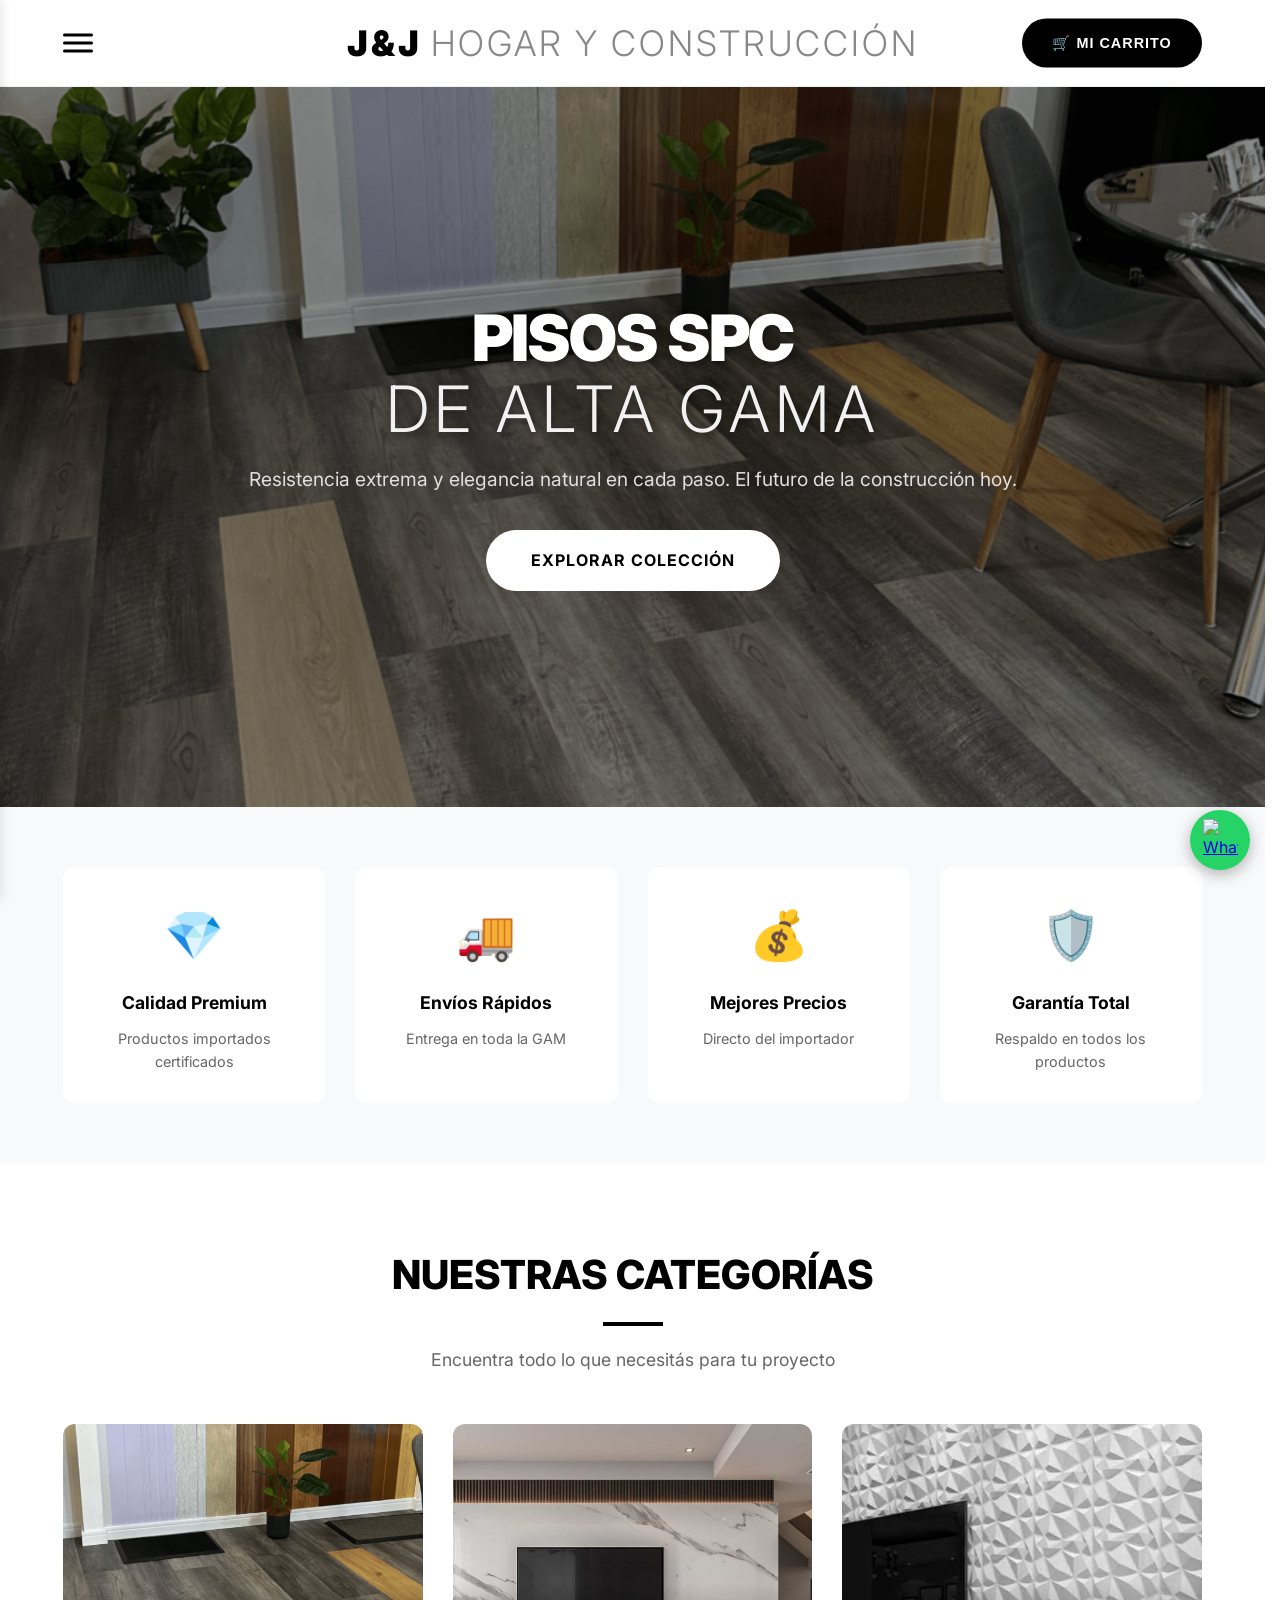
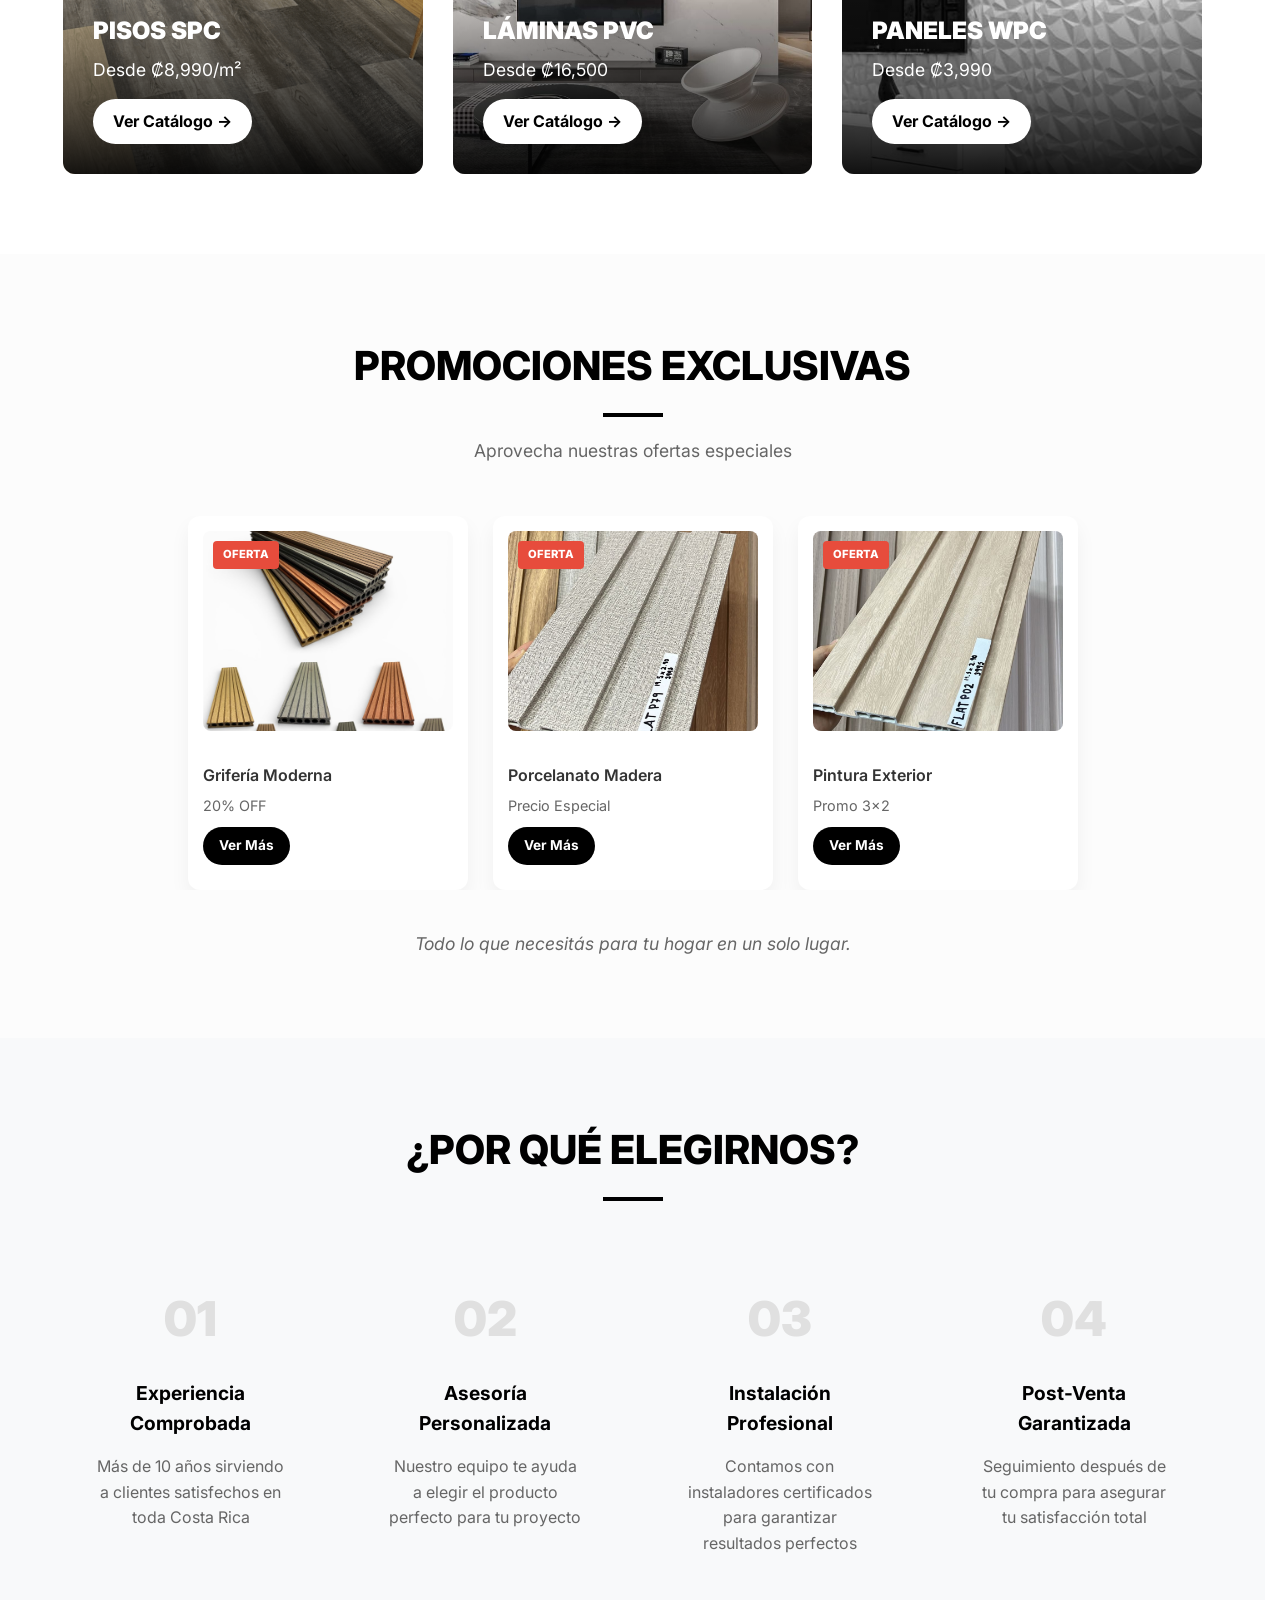
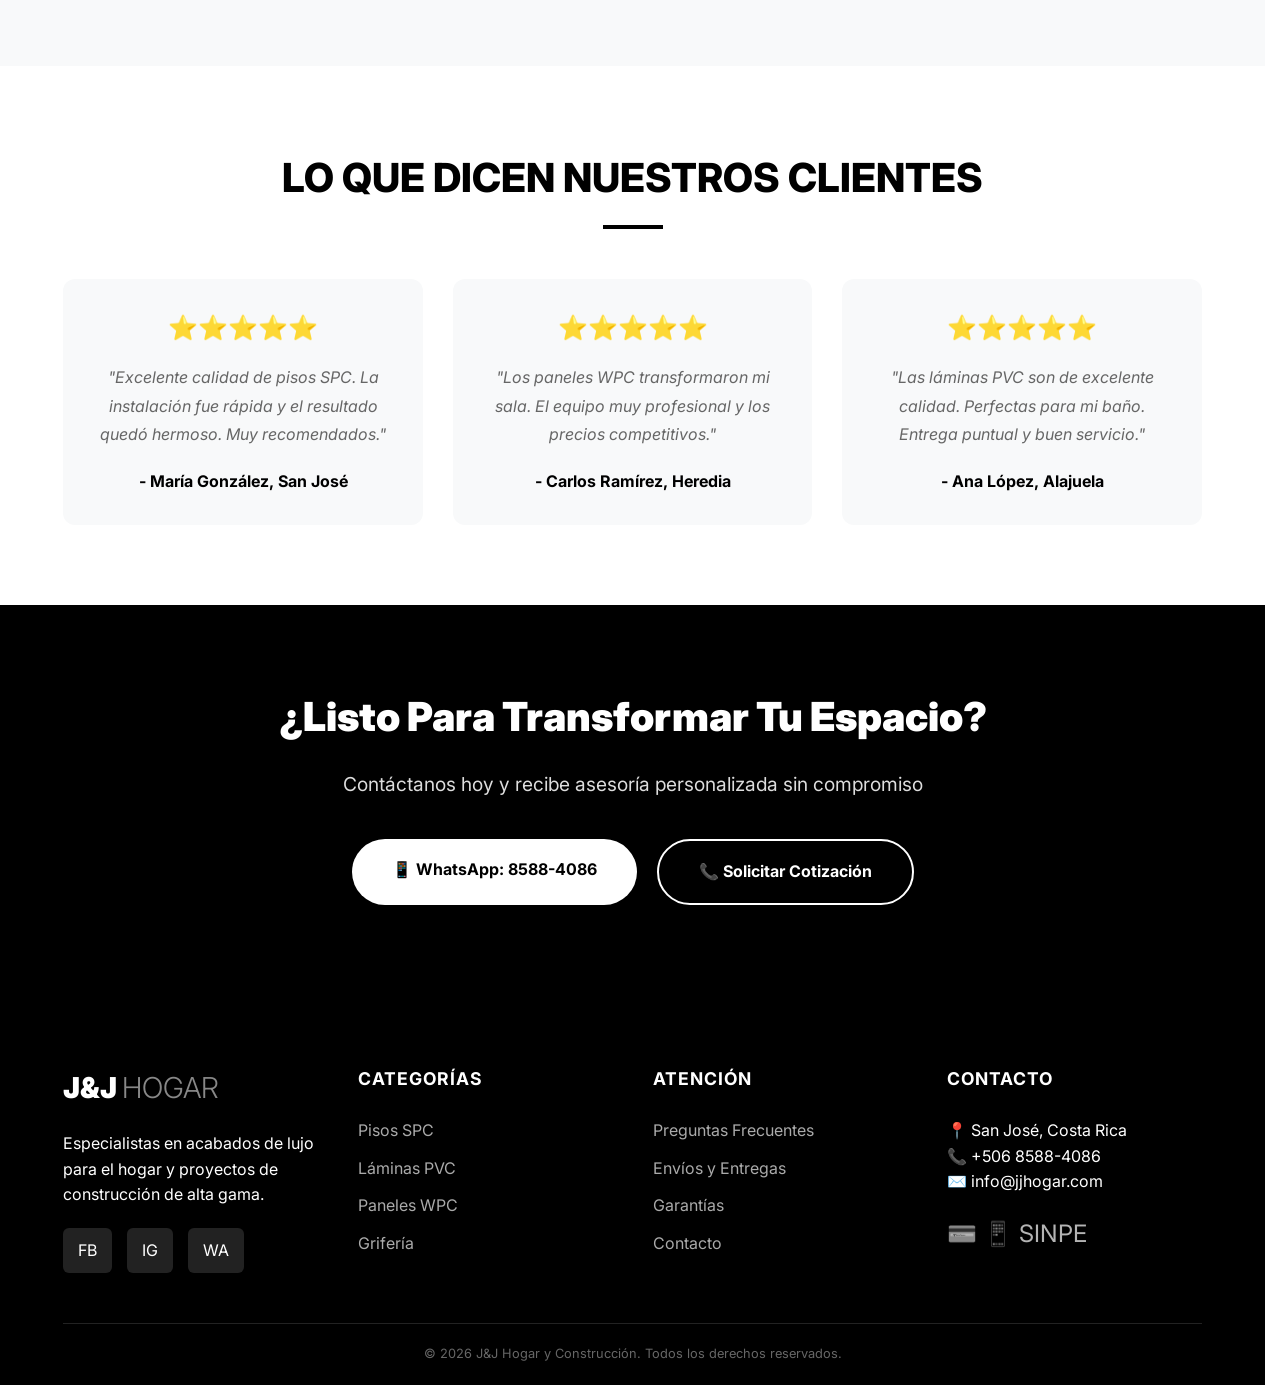
==== commit 45d80ad1: "subir pagina web" ====
--- a/index.html
+++ b/index.html
@@ -19,11 +19,18 @@
                 <span></span>
             </button>
 
+            <div class="menu-backdrop" id="menu-backdrop" onclick="toggleMenu()"></div>
+
             <nav id="menu-desplegable" class="menu-nav">
+                <div class="menu-header">
+                    <span class="menu-header-logo">J&amp;J Hogar</span>
+                    <button class="menu-close" onclick="toggleMenu()" aria-label="Cerrar menú">&times;</button>
+                </div>
+
                 <a href="index.html">Inicio</a>
                 
                 <div class="dropdown-right">
-                    <a href="javascript:void(0)" class="main-link">
+                    <a href="javascript:void(0)" class="main-link" onclick="toggleSubmenu(event, this)">
                         Productos <span class="arrow">▶</span>
                     </a>
                     
--- a/estilos.css
+++ b/estilos.css
@@ -1159,33 +1159,113 @@
 
 /* === RESPONSIVE === */
 @media (max-width: 768px) {
+    header {
+        padding: 12px 4%;
+    }
+
     nav {
-        grid-template-columns: 1fr;
-        gap: 20px;
-    }
-
-    .logo,
+        display: flex;
+        flex-wrap: wrap;
+        align-items: center;
+        justify-content: space-between;
+        gap: 8px 14px;
+        padding: 0;
+    }
+
+    .empty-space {
+        display: none;
+    }
+
+    /* El botón hamburguesa deja de estar flotando encima del logo */
+    .menu-btn {
+        position: static;
+        transform: none;
+        order: 1;
+        width: 26px;
+        height: 20px;
+    }
+
+    /* Logo compacto: se parte en dos líneas para que nunca se corte */
+    .logo {
+        grid-column: auto;
+        order: 2;
+        flex: 1;
+        min-width: 0;
+        text-align: center;
+    }
+
+    .logo h1 {
+        font-size: 1.3rem;
+        letter-spacing: 1px;
+        white-space: normal;
+        line-height: 1.3;
+    }
+
+    .logo h1 span {
+        display: block;
+        font-size: 0.62rem;
+        letter-spacing: 1.5px;
+        margin-top: 2px;
+    }
+
     .nav-actions {
-        grid-column: 1;
+        grid-column: auto;
+        order: 3;
+        width: 100%;
         justify-content: center;
     }
 
     .cart-trigger {
         position: static;
         transform: none;
-        margin: 0 auto;
+        width: 100%;
+        max-width: 280px;
+        justify-content: center;
+        padding: 13px 24px;
+        font-size: 0.85rem;
     }
 
     .hero-carrusel {
-        height: 60vh;
+        height: 65vh;
+    }
+
+    .hero-content {
+        padding: 0 24px;
     }
 
     .hero-text-wrapper h2 {
-        font-size: 2.5rem;
+        font-size: 2.3rem;
+        letter-spacing: -1px;
+    }
+
+    .hero-text-wrapper h2 span {
+        letter-spacing: 3px;
+    }
+
+    .hero-text-wrapper p {
+        font-size: 1rem;
+        margin-bottom: 28px;
+    }
+
+    .btn-hero-primary {
+        padding: 15px 34px;
+        font-size: 0.9rem;
+    }
+
+    .features-section,
+    .categorias-principales,
+    .promociones,
+    .por-que-elegirnos {
+        padding: 50px 6%;
+    }
+
+    .section-header-center {
+        margin-bottom: 35px;
     }
 
     .categorias-grid {
         grid-template-columns: 1fr;
+        gap: 20px;
     }
 
     .cta-buttons {
@@ -1201,12 +1281,29 @@
 }
 
 @media (max-width: 480px) {
+    .logo h1 {
+        font-size: 1.1rem;
+    }
+
+    .hero-text-wrapper h2 {
+        font-size: 1.8rem;
+    }
+
+    .hero-text-wrapper p {
+        font-size: 0.9rem;
+    }
+
     .titulo-seccion {
         font-size: 1.8rem;
     }
 
     .products-grid {
         grid-template-columns: 1fr;
+    }
+
+    .cart-trigger {
+        padding: 12px 20px;
+        font-size: 0.8rem;
     }
 }
 /* === CONFIGURACIÓN GENERAL DEL CARRITO === */
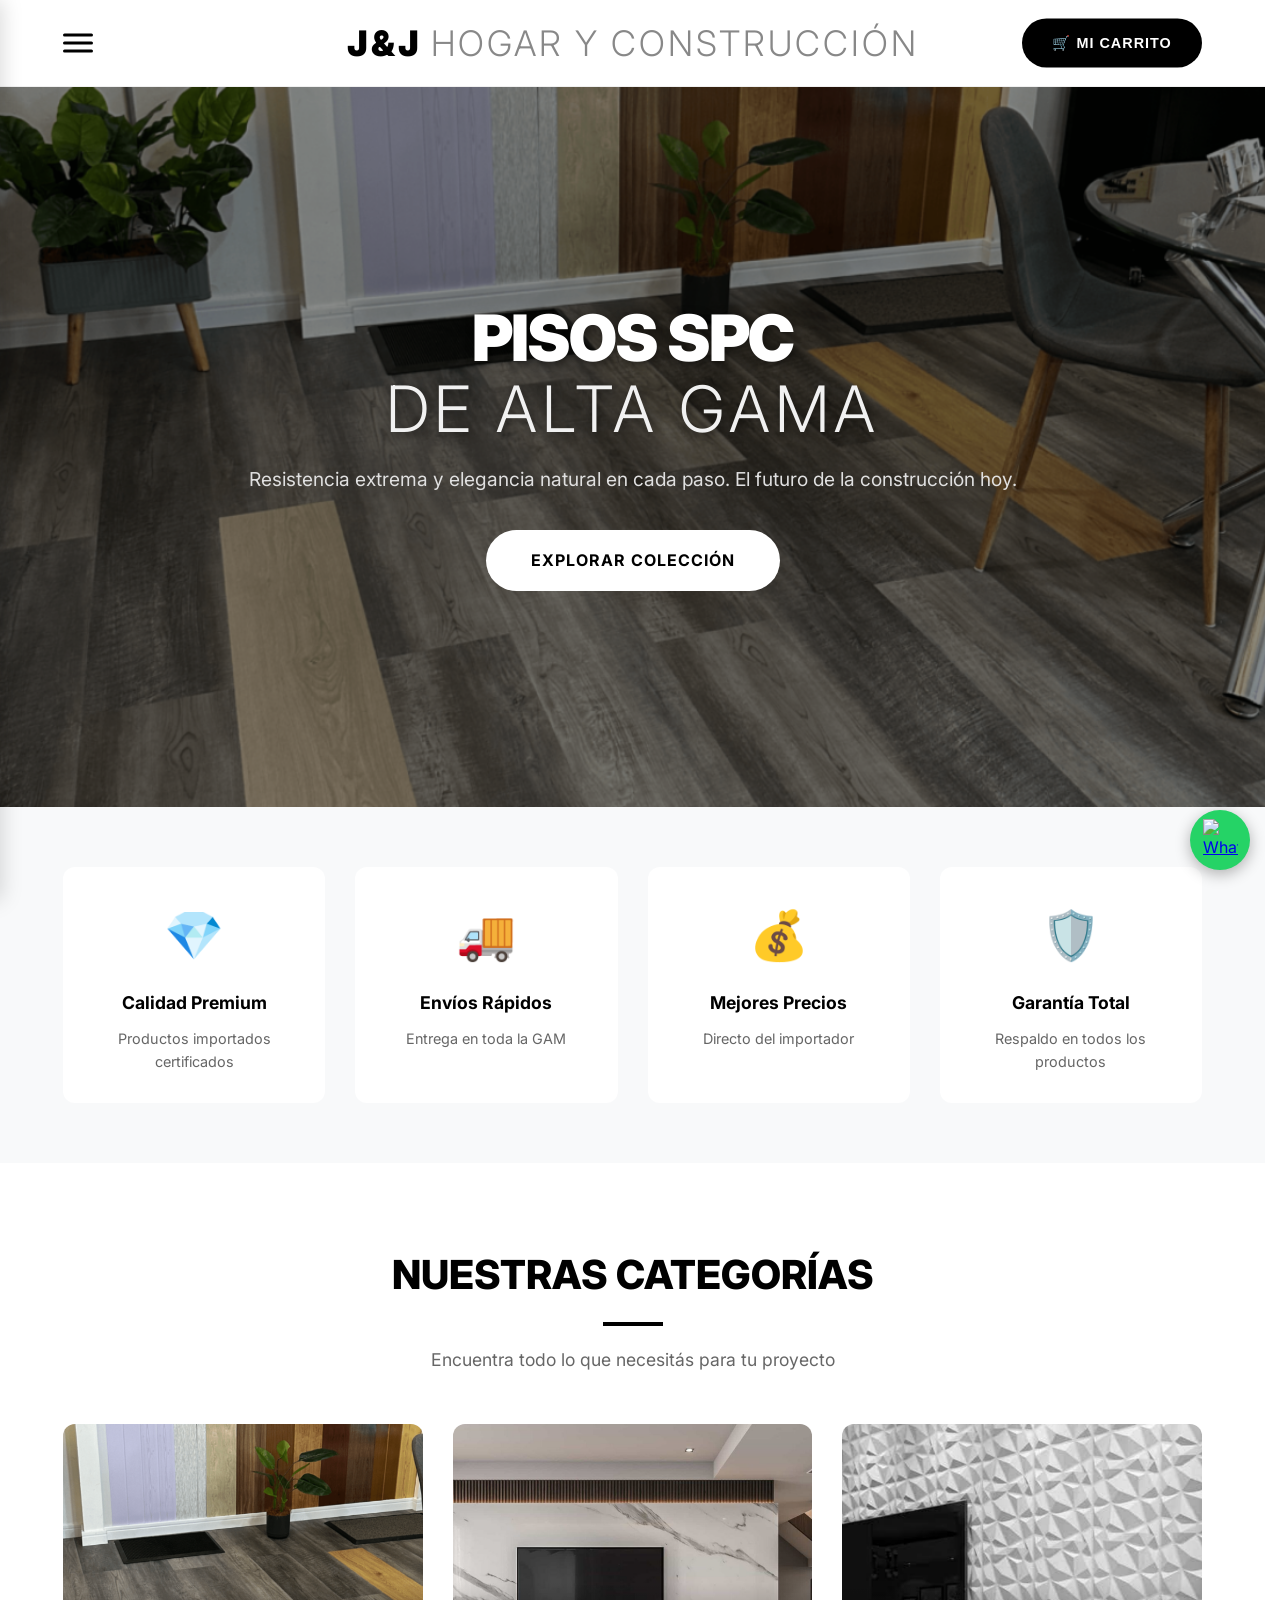
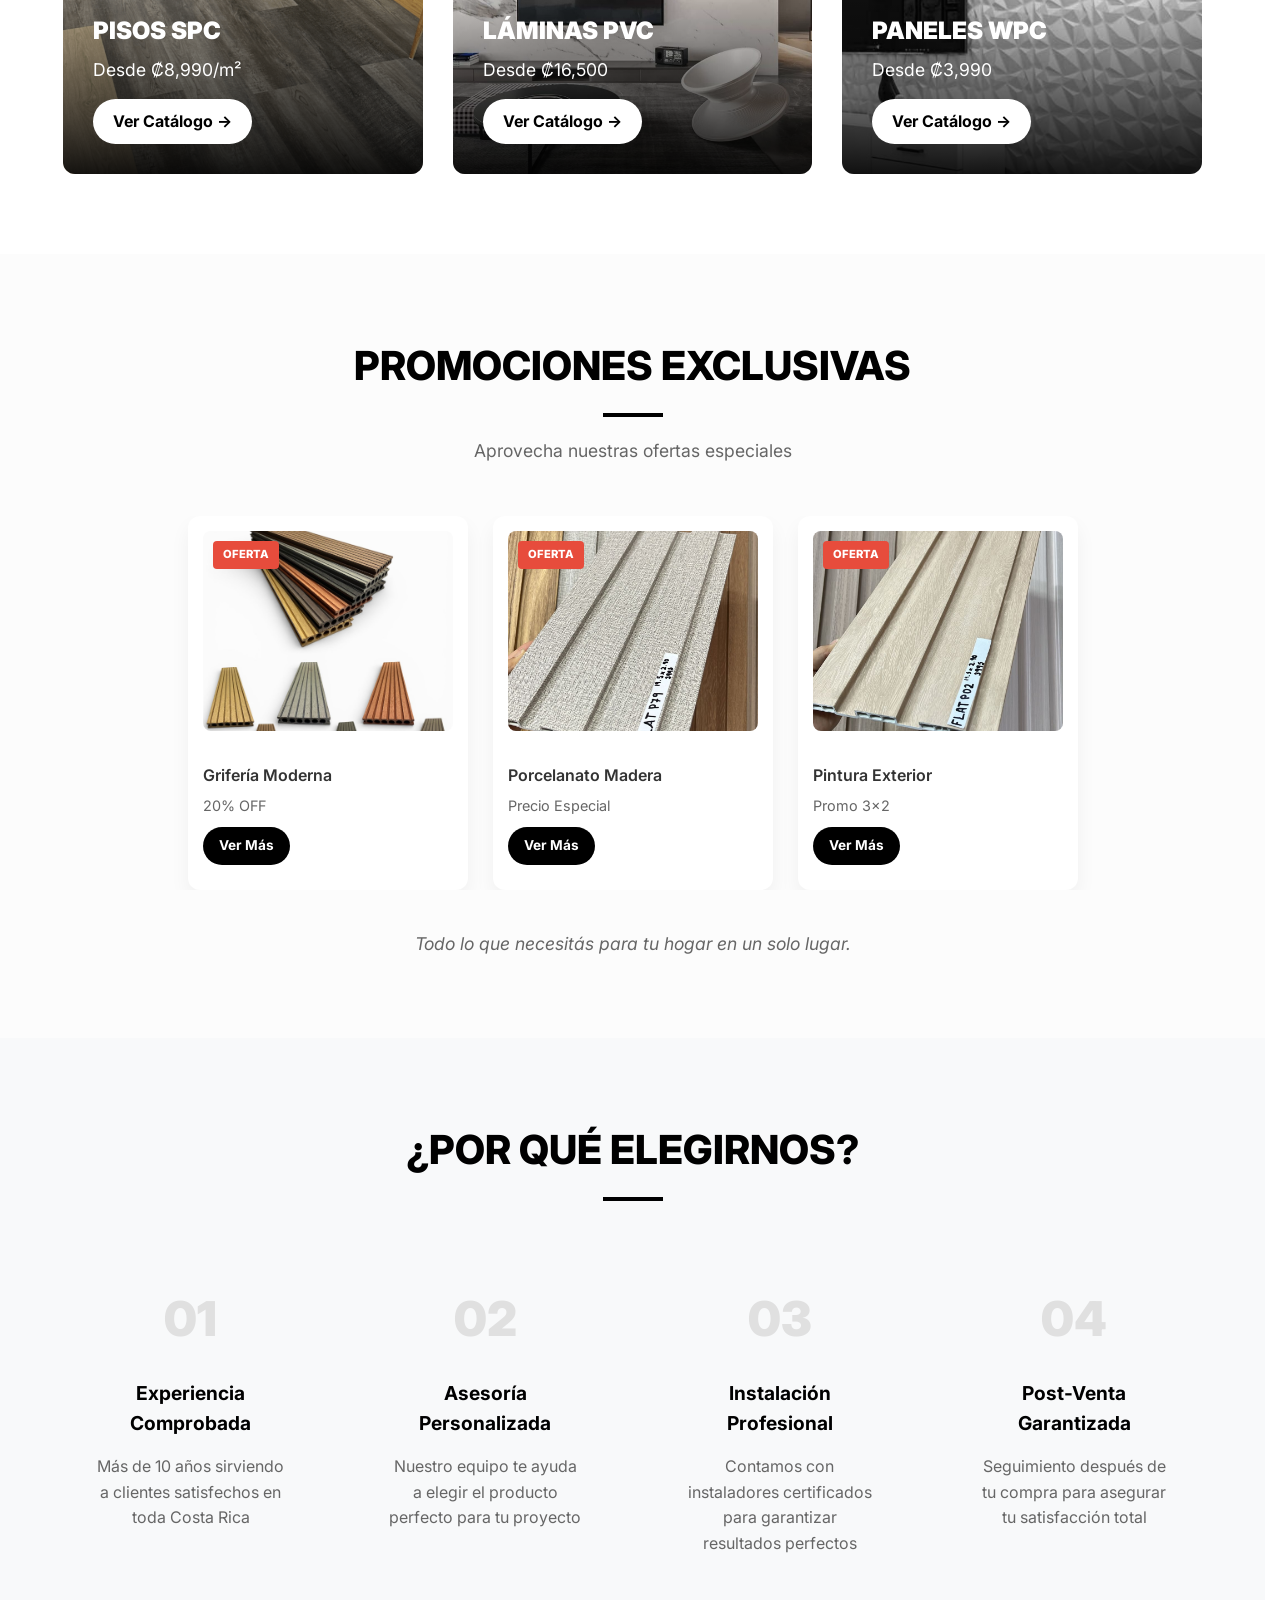
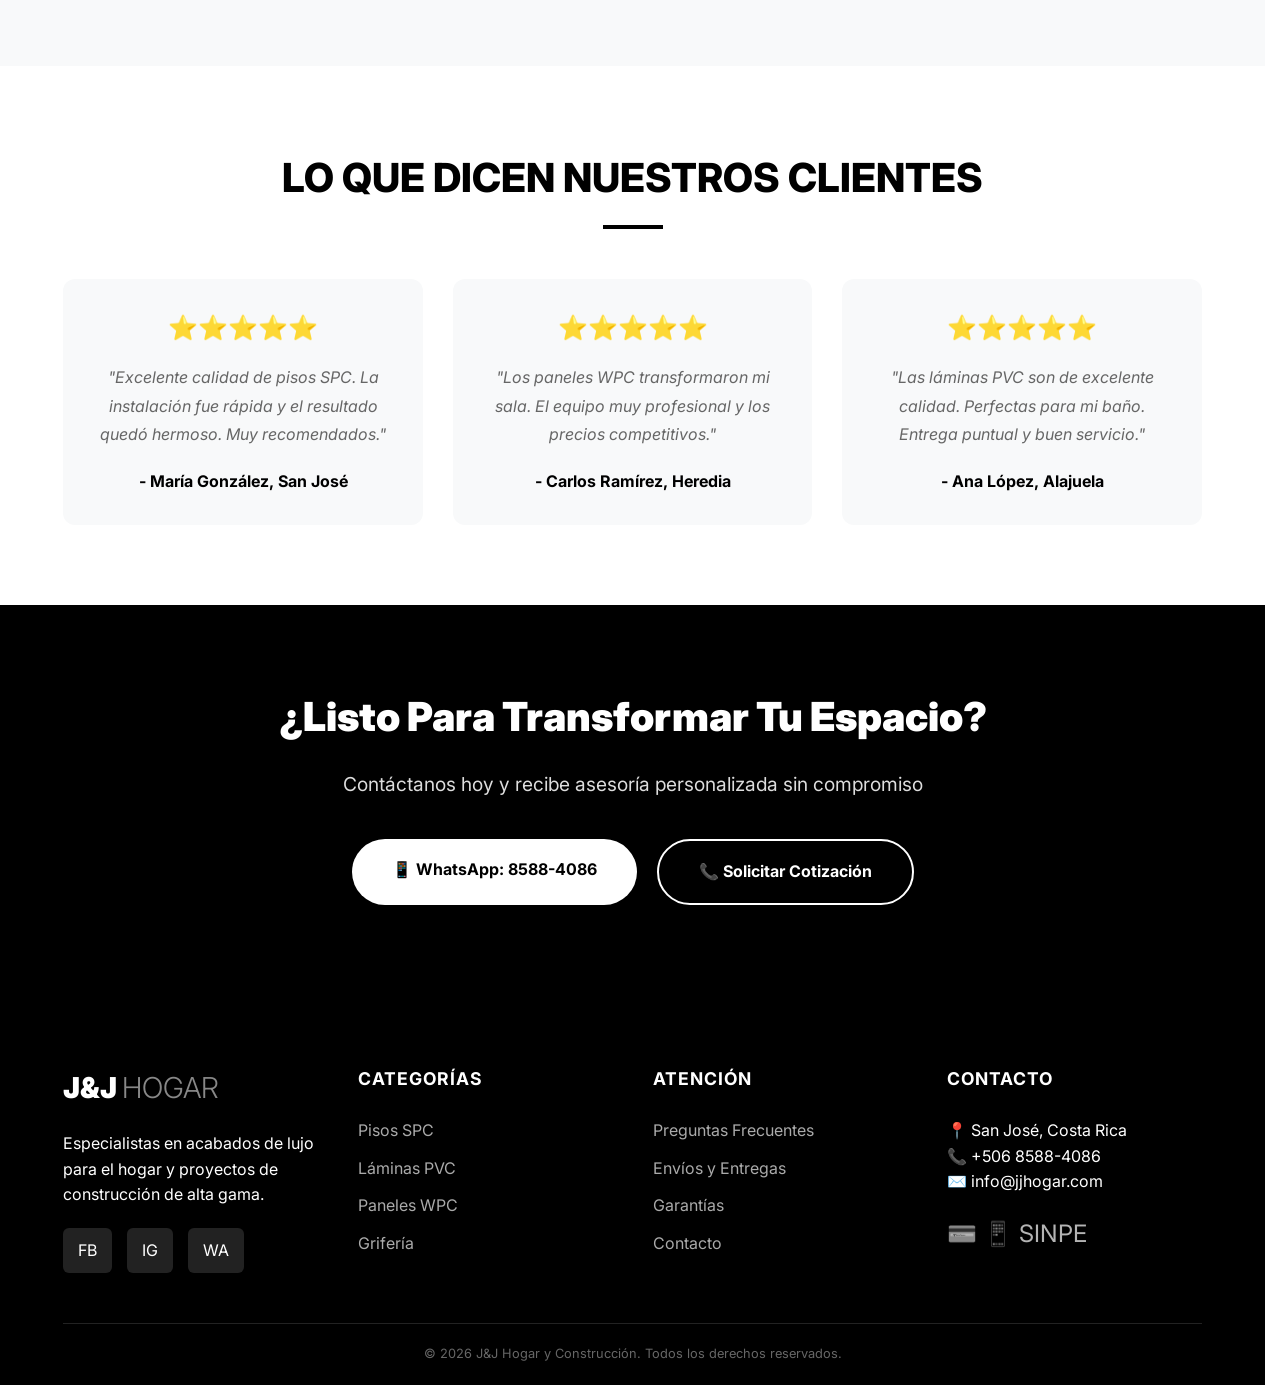
==== commit 66405794: "subir pagina web" ====
--- a/index.html
+++ b/index.html
@@ -1,368 +1,367 @@
-<!DOCTYPE html>
-<html lang="es">
-<head>
-    <meta charset="UTF-8">
-    <meta name="viewport" content="width=device-width, initial-scale=1.0">
-    <title>J&J Hogar y Construcción | Pisos SPC, PVC y Paneles en Costa Rica</title>
-    <meta name="description" content="Especialistas en pisos SPC, láminas PVC y paneles decorativos de alta calidad en Costa Rica. Envíos a todo el país.">
-    <link rel="stylesheet" href="estilos.css">
-    <link href="https://fonts.googleapis.com/css2?family=Inter:wght@300;400;600;900&display=swap" rel="stylesheet">
-</head>
-<body>
-    <header>
-        <nav>
-            <div class="empty-space"></div>
-
-            <button class="menu-btn" onclick="toggleMenu()" aria-label="Menú">
-                <span></span>
-                <span></span>
-                <span></span>
-            </button>
-
-            <div class="menu-backdrop" id="menu-backdrop" onclick="toggleMenu()"></div>
-
-            <nav id="menu-desplegable" class="menu-nav">
-                <div class="menu-header">
-                    <span class="menu-header-logo">J&amp;J Hogar</span>
-                    <button class="menu-close" onclick="toggleMenu()" aria-label="Cerrar menú">&times;</button>
-                </div>
-
-                <a href="index.html">Inicio</a>
-                
-                <div class="dropdown-right">
-                    <a href="javascript:void(0)" class="main-link" onclick="toggleSubmenu(event, this)">
-                        Productos <span class="arrow">▶</span>
-                    </a>
-                    
-                    <div class="submenu-mega-horizontal">
-                        <div class="mega-column">
-                            <h4>Pisos y Paredes</h4>
-                            <a href="#">Pisos Porcelanato / Cerámica</a>
-                            <a href="spc.html">Piso SPC (Perfiles)</a>
-                            <a href="pvc.html">Láminas PVC (Perfiles)</a>
-                            <a href="#">Piso Adhesivo</a>
-                            <a href="#">Panel 3D (Pegamento)</a>
-                            <a href="#">Vigas y Rodapié</a>
-                        </div>
-                        <div class="mega-column">
-                            <h4>Paneles y Decoración</h4>
-                            <a href="exterior.html">Panel Exterior (WPC)</a>
-                            <a href="interior.html">Panel Interior</a>
-                            <a href="#">Papel Tapiz / Rollos</a>
-                            <a href="#">Cornisas WPC</a>
-                            <a href="tablillas.html">Tablilla PVC</a>
-                        </div>
-                        <div class="mega-column">
-                            <h4>Construcción y Baño</h4>
-                            <a href="#">Grifería</a>
-                            <a href="#">Pegamentos y Bondex</a>
-                            <a href="#">Fragua</a>
-                            <a href="#">Deck (Clip)</a>
-                        </div>
-                    </div>
-                </div>
-
-                <a href="#contacto">Contacto</a>
-                <a href="#nosotros">Sobre Nosotros</a>
-            </nav>
-
-            <div class="logo">
-                <h1>J&J <span>HOGAR Y CONSTRUCCIÓN</span></h1>
-            </div>
-
-            <div class="nav-actions">
-                <button id="cart-btn" class="cart-trigger">
-                    🛒 Mi Carrito <span id="cart-count">0</span>
-                </button>
-            </div>
-        </nav>
-    </header>
-
-    <section class="hero-carrusel">
-        <div class="carrusel-contenedor">
-            
-            <div class="mi-slide fade">
-                <div class="overlay"></div>
-                <img src="IMAGENES/spc.png" alt="Pisos SPC de Alta Gama" class="img-hero">
-                <div class="hero-content">
-                    <div class="hero-text-wrapper">
-                        <h2>PISOS SPC <br><span>DE ALTA GAMA</span></h2>
-                        <p>Resistencia extrema y elegancia natural en cada paso. El futuro de la construcción hoy.</p>
-                        <div class="hero-actions">
-                            <a href="spc.html" class="btn-hero-primary">Explorar Colección</a>
-                        </div>
-                    </div>
-                </div>
-            </div>
-
-            <div class="mi-slide fade">
-                <div class="overlay"></div>
-                <img src="IMAGENES/pvc.png" alt="Láminas PVC Marmolizadas" class="img-hero">
-                <div class="hero-content">
-                    <div class="hero-text-wrapper">
-                        <h2>LÁMINAS DE PVC <br><span>MARMOLIZADAS</span></h2>
-                        <p>Transforma tus paredes con acabados de lujo impermeables.</p>
-                        <div class="hero-actions">
-                            <a href="pvc.html" class="btn-hero-primary">VER CATÁLOGO PVC</a>  
-                        </div>
-                    </div>
-                </div>
-            </div>
-
-            <div class="mi-slide fade">
-                <div class="overlay"></div>
-                <img src="IMAGENES/paneles.png" alt="Tecnología WPC y Paneles 3D" class="img-hero">
-                <div class="hero-content">
-                    <div class="hero-text-wrapper">
-                        <h2>TECNOLOGÍA WPC <br><span>Y PANELES 3D</span></h2>
-                        <p>La combinación perfecta entre madera y polímero. Diseños vanguardistas para interiores y exteriores.</p>
-                        <div class="hero-actions">
-                            <a href="interior.html" class="btn-hero-primary">Ver Paneles</a>
-                        </div>
-                    </div>
-                </div>
-            </div>
-
-        </div>
-    </section>
-
-    <section class="features-section">
-        <div class="features-container">
-            <div class="feature-item">
-                <div class="feature-icon">💎</div>
-                <h3>Calidad Premium</h3>
-                <p>Productos importados certificados</p>
-            </div>
-            <div class="feature-item">
-                <div class="feature-icon">🚚</div>
-                <h3>Envíos Rápidos</h3>
-                <p>Entrega en toda la GAM</p>
-            </div>
-            <div class="feature-item">
-                <div class="feature-icon">💰</div>
-                <h3>Mejores Precios</h3>
-                <p>Directo del importador</p>
-            </div>
-            <div class="feature-item">
-                <div class="feature-icon">🛡️</div>
-                <h3>Garantía Total</h3>
-                <p>Respaldo en todos los productos</p>
-            </div>
-        </div>
-    </section>
-
-    <section class="categorias-principales">
-        <div class="section-header-center">
-            <h2 class="titulo-seccion">Nuestras Categorías</h2>
-            <div class="underline-center"></div>
-            <p class="subtitulo-seccion">Encuentra todo lo que necesitás para tu proyecto</p>
-        </div>
-
-        <div class="categorias-grid">
-            <a href="spc.html" class="categoria-card">
-                <div class="categoria-image">
-                    <img src="IMAGENES/spc.png" alt="Pisos SPC">
-                    <div class="categoria-overlay">
-                        <h3>PISOS SPC</h3>
-                        <p>Desde ₡8,990/m²</p>
-                        <span class="btn-categoria">Ver Catálogo →</span>
-                    </div>
-                </div>
-            </a>
-
-            <a href="pvc.html" class="categoria-card">
-                <div class="categoria-image">
-                    <img src="IMAGENES/pvc.png" alt="Láminas PVC">
-                    <div class="categoria-overlay">
-                        <h3>LÁMINAS PVC</h3>
-                        <p>Desde ₡16,500</p>
-                        <span class="btn-categoria">Ver Catálogo →</span>
-                    </div>
-                </div>
-            </a>
-
-            <a href="interior.html" class="categoria-card">
-                <div class="categoria-image">
-                    <img src="IMAGENES/paneles.png" alt="Paneles Interiores">
-                    <div class="categoria-overlay">
-                        <h3>PANELES WPC</h3>
-                        <p>Desde ₡3,990</p>
-                        <span class="btn-categoria">Ver Catálogo →</span>
-                    </div>
-                </div>
-            </a>
-        </div>
-    </section>
-
-    <section class="promociones">
-        <div class="container-promo">
-            <div class="section-header-center">
-                <h2 class="titulo-seccion">Promociones Exclusivas</h2>
-                <div class="underline-center"></div>
-                <p class="subtitulo-seccion">Aprovecha nuestras ofertas especiales</p>
-            </div>
-            
-            <div class="carrusel-promo-wrapper">
-                <div class="carrusel-promo-track">
-                    <div class="producto-promo">
-                        <div class="img-badge">OFERTA</div>
-                        <img src="IMAGENES/deck.jpeg" alt="Oferta Grifería">
-                        <div class="promo-info">
-                            <h3>Grifería Moderna</h3>
-                            <p class="promo-desc">20% OFF</p>
-                            <a href="#" class="btn-promo-small">Ver Más</a>
-                        </div>
-                    </div>
-                    <div class="producto-promo">
-                        <div class="img-badge">OFERTA</div>
-                        <img src="IMAGENES/imagen8.jpeg" alt="Oferta Porcelanato">
-                        <div class="promo-info">
-                            <h3>Porcelanato Madera</h3>
-                            <p class="promo-desc">Precio Especial</p>
-                            <a href="#" class="btn-promo-small">Ver Más</a>
-                        </div>
-                    </div>
-                    <div class="producto-promo">
-                        <div class="img-badge">OFERTA</div>
-                        <img src="IMAGENES/imagen7.jpeg" alt="Oferta Pintura">
-                        <div class="promo-info">
-                            <h3>Pintura Exterior</h3>
-                            <p class="promo-desc">Promo 3x2</p>
-                            <a href="#" class="btn-promo-small">Ver Más</a>
-                        </div>
-                    </div>
-                </div>
-            </div>
-            
-            <p class="subtitulo-promo">Todo lo que necesitás para tu hogar en un solo lugar.</p>
-        </div>
-    </section>
-
-    <section class="por-que-elegirnos">
-        <div class="container-elegir">
-            <div class="section-header-center">
-                <h2 class="titulo-seccion">¿Por Qué Elegirnos?</h2>
-                <div class="underline-center"></div>
-            </div>
-
-            <div class="elegir-grid">
-                <div class="elegir-item">
-                    <div class="elegir-numero">01</div>
-                    <h3>Experiencia Comprobada</h3>
-                    <p>Más de 10 años sirviendo a clientes satisfechos en toda Costa Rica</p>
-                </div>
-                <div class="elegir-item">
-                    <div class="elegir-numero">02</div>
-                    <h3>Asesoría Personalizada</h3>
-                    <p>Nuestro equipo te ayuda a elegir el producto perfecto para tu proyecto</p>
-                </div>
-                <div class="elegir-item">
-                    <div class="elegir-numero">03</div>
-                    <h3>Instalación Profesional</h3>
-                    <p>Contamos con instaladores certificados para garantizar resultados perfectos</p>
-                </div>
-                <div class="elegir-item">
-                    <div class="elegir-numero">04</div>
-                    <h3>Post-Venta Garantizada</h3>
-                    <p>Seguimiento después de tu compra para asegurar tu satisfacción total</p>
-                </div>
-            </div>
-        </div>
-    </section>
-
-    <section class="testimonios" id="testimonios">
-        <div class="container-testimonios">
-            <div class="section-header-center">
-                <h2 class="titulo-seccion">Lo Que Dicen Nuestros Clientes</h2>
-                <div class="underline-center"></div>
-            </div>
-
-            <div class="testimonios-grid">
-                <div class="testimonio-card">
-                    <div class="testimonio-stars">⭐⭐⭐⭐⭐</div>
-                    <p class="testimonio-texto">"Excelente calidad de pisos SPC. La instalación fue rápida y el resultado quedó hermoso. Muy recomendados."</p>
-                    <p class="testimonio-autor">- María González, San José</p>
-                </div>
-                <div class="testimonio-card">
-                    <div class="testimonio-stars">⭐⭐⭐⭐⭐</div>
-                    <p class="testimonio-texto">"Los paneles WPC transformaron mi sala. El equipo muy profesional y los precios competitivos."</p>
-                    <p class="testimonio-autor">- Carlos Ramírez, Heredia</p>
-                </div>
-                <div class="testimonio-card">
-                    <div class="testimonio-stars">⭐⭐⭐⭐⭐</div>
-                    <p class="testimonio-texto">"Las láminas PVC son de excelente calidad. Perfectas para mi baño. Entrega puntual y buen servicio."</p>
-                    <p class="testimonio-autor">- Ana López, Alajuela</p>
-                </div>
-            </div>
-        </div>
-    </section>
-
-    <section class="cta-section" id="nosotros">
-        <div class="cta-content">
-            <h2>¿Listo Para Transformar Tu Espacio?</h2>
-            <p>Contáctanos hoy y recibe asesoría personalizada sin compromiso</p>
-            <div class="cta-buttons">
-                <a href="https://wa.me/50685884086" class="btn-cta-primary" target="_blank">
-                    📱 WhatsApp: 8588-4086
-                </a>
-                <a href="#contacto" class="btn-cta-secondary">
-                    📞 Solicitar Cotización
-                </a>
-            </div>
-        </div>
-    </section>
-
-    <footer class="footer-premium" id="contacto">
-        <div class="footer-top">
-            <div class="footer-col">
-                <h2 class="footer-logo">J&J <span>HOGAR</span></h2>
-                <p>Especialistas en acabados de lujo para el hogar y proyectos de construcción de alta gama.</p>
-                <div class="social-links">
-                    <a href="#" aria-label="Facebook">FB</a>
-                    <a href="#" aria-label="Instagram">IG</a>
-                    <a href="https://wa.me/50685884086" aria-label="WhatsApp">WA</a>
-                </div>
-            </div>
-            
-            <div class="footer-col">
-                <h3>Categorías</h3>
-                <ul>
-                    <li><a href="spc.html">Pisos SPC</a></li>
-                    <li><a href="pvc.html">Láminas PVC</a></li>
-                    <li><a href="interior.html">Paneles WPC</a></li>
-                    <li><a href="#">Grifería</a></li>
-                </ul>
-            </div>
-
-            <div class="footer-col">
-                <h3>Atención</h3>
-                <ul>
-                    <li><a href="#">Preguntas Frecuentes</a></li>
-                    <li><a href="#">Envíos y Entregas</a></li>
-                    <li><a href="#">Garantías</a></li>
-                    <li><a href="#contacto">Contacto</a></li>
-                </ul>
-            </div>
-
-            <div class="footer-col">
-                <h3>Contacto</h3>
-                <p>📍 San José, Costa Rica</p>
-                <p>📞 +506 8588-4086</p>
-                <p>✉️ info@jjhogar.com</p>
-                <div class="payment-methods">
-                    <span>💳</span> <span>📱 SINPE</span>
-                </div>
-            </div>
-        </div>
-        <div class="footer-bottom">
-            <p>&copy; 2026 J&J Hogar y Construcción. Todos los derechos reservados.</p>
-        </div>
-    </footer>
-
-    <a href="https://wa.me/50685884086" class="whatsapp-float" target="_blank" aria-label="Contactar por WhatsApp">
-        <img src="https://upload.wikimedia.org/wikipedia/commons/6/6b/WhatsApp.svg" alt="WhatsApp">
-    </a>
-
-    <script src="script.js"></script>
-</body>
+<!DOCTYPE html>
+<html lang="es">
+<head>
+    <meta charset="UTF-8">
+    <meta name="viewport" content="width=device-width, initial-scale=1.0">
+    <title>J&J Hogar y Construcción | Pisos SPC, PVC y Paneles en Costa Rica</title>
+    <meta name="description" content="Especialistas en pisos SPC, láminas PVC y paneles decorativos de alta calidad en Costa Rica. Envíos a todo el país.">
+    <link rel="stylesheet" href="estilos.css">
+    <link href="https://fonts.googleapis.com/css2?family=Inter:wght@300;400;600;900&display=swap" rel="stylesheet">
+</head>
+<body>
+    <header>
+        <nav>
+            <div class="empty-space"></div>
+
+            <button class="menu-btn" onclick="toggleMenu()" aria-label="Menú">
+                <span></span>
+                <span></span>
+                <span></span>
+            </button>
+
+            <div class="menu-backdrop" id="menu-backdrop" onclick="toggleMenu()"></div>
+
+            <nav id="menu-desplegable" class="menu-nav">
+                <div class="menu-header">
+                    <button class="menu-close" onclick="toggleMenu()" aria-label="Cerrar menú">&times;</button>
+                </div>
+
+                <a href="index.html">Inicio</a>
+                
+                <div class="dropdown-right">
+                    <a href="javascript:void(0)" class="main-link" onclick="toggleSubmenu(event, this)">
+                        Productos <span class="arrow"></span>
+                    </a>
+                    
+                    <div class="submenu-mega-horizontal">
+                        <div class="mega-column">
+                            <h4>Pisos y Paredes</h4>
+                            <a href="#">Pisos Porcelanato / Cerámica</a>
+                            <a href="spc.html">Piso SPC (Perfiles)</a>
+                            <a href="pvc.html">Láminas PVC (Perfiles)</a>
+                            <a href="#">Piso Adhesivo</a>
+                            <a href="#">Panel 3D (Pegamento)</a>
+                            <a href="#">Vigas y Rodapié</a>
+                        </div>
+                        <div class="mega-column">
+                            <h4>Paneles y Decoración</h4>
+                            <a href="exterior.html">Panel Exterior (WPC)</a>
+                            <a href="interior.html">Panel Interior</a>
+                            <a href="#">Papel Tapiz / Rollos</a>
+                            <a href="#">Cornisas WPC</a>
+                            <a href="tablillas.html">Tablilla PVC</a>
+                        </div>
+                        <div class="mega-column">
+                            <h4>Construcción y Baño</h4>
+                            <a href="#">Grifería</a>
+                            <a href="#">Pegamentos y Bondex</a>
+                            <a href="#">Fragua</a>
+                            <a href="#">Deck (Clip)</a>
+                        </div>
+                    </div>
+                </div>
+
+                <a href="#contacto">Contacto</a>
+                <a href="#nosotros">Sobre Nosotros</a>
+            </nav>
+
+            <div class="logo">
+                <h1>J&J <span>HOGAR Y CONSTRUCCIÓN</span></h1>
+            </div>
+
+            <div class="nav-actions">
+                <button id="cart-btn" class="cart-trigger">
+                    🛒 Mi Carrito <span id="cart-count">0</span>
+                </button>
+            </div>
+        </nav>
+    </header>
+
+    <section class="hero-carrusel">
+        <div class="carrusel-contenedor">
+            
+            <div class="mi-slide fade">
+                <div class="overlay"></div>
+                <img src="IMAGENES/spc.png" alt="Pisos SPC de Alta Gama" class="img-hero">
+                <div class="hero-content">
+                    <div class="hero-text-wrapper">
+                        <h2>PISOS SPC <br><span>DE ALTA GAMA</span></h2>
+                        <p>Resistencia extrema y elegancia natural en cada paso. El futuro de la construcción hoy.</p>
+                        <div class="hero-actions">
+                            <a href="spc.html" class="btn-hero-primary">Explorar Colección</a>
+                        </div>
+                    </div>
+                </div>
+            </div>
+
+            <div class="mi-slide fade">
+                <div class="overlay"></div>
+                <img src="IMAGENES/pvc.png" alt="Láminas PVC Marmolizadas" class="img-hero">
+                <div class="hero-content">
+                    <div class="hero-text-wrapper">
+                        <h2>LÁMINAS DE PVC <br><span>MARMOLIZADAS</span></h2>
+                        <p>Transforma tus paredes con acabados de lujo impermeables.</p>
+                        <div class="hero-actions">
+                            <a href="pvc.html" class="btn-hero-primary">VER CATÁLOGO PVC</a>  
+                        </div>
+                    </div>
+                </div>
+            </div>
+
+            <div class="mi-slide fade">
+                <div class="overlay"></div>
+                <img src="IMAGENES/paneles.png" alt="Tecnología WPC y Paneles 3D" class="img-hero">
+                <div class="hero-content">
+                    <div class="hero-text-wrapper">
+                        <h2>TECNOLOGÍA WPC <br><span>Y PANELES 3D</span></h2>
+                        <p>La combinación perfecta entre madera y polímero. Diseños vanguardistas para interiores y exteriores.</p>
+                        <div class="hero-actions">
+                            <a href="interior.html" class="btn-hero-primary">Ver Paneles</a>
+                        </div>
+                    </div>
+                </div>
+            </div>
+
+        </div>
+    </section>
+
+    <section class="features-section">
+        <div class="features-container">
+            <div class="feature-item">
+                <div class="feature-icon">💎</div>
+                <h3>Calidad Premium</h3>
+                <p>Productos importados certificados</p>
+            </div>
+            <div class="feature-item">
+                <div class="feature-icon">🚚</div>
+                <h3>Envíos Rápidos</h3>
+                <p>Entrega en toda la GAM</p>
+            </div>
+            <div class="feature-item">
+                <div class="feature-icon">💰</div>
+                <h3>Mejores Precios</h3>
+                <p>Directo del importador</p>
+            </div>
+            <div class="feature-item">
+                <div class="feature-icon">🛡️</div>
+                <h3>Garantía Total</h3>
+                <p>Respaldo en todos los productos</p>
+            </div>
+        </div>
+    </section>
+
+    <section class="categorias-principales">
+        <div class="section-header-center">
+            <h2 class="titulo-seccion">Nuestras Categorías</h2>
+            <div class="underline-center"></div>
+            <p class="subtitulo-seccion">Encuentra todo lo que necesitás para tu proyecto</p>
+        </div>
+
+        <div class="categorias-grid">
+            <a href="spc.html" class="categoria-card">
+                <div class="categoria-image">
+                    <img src="IMAGENES/spc.png" alt="Pisos SPC">
+                    <div class="categoria-overlay">
+                        <h3>PISOS SPC</h3>
+                        <p>Desde ₡8,990/m²</p>
+                        <span class="btn-categoria">Ver Catálogo →</span>
+                    </div>
+                </div>
+            </a>
+
+            <a href="pvc.html" class="categoria-card">
+                <div class="categoria-image">
+                    <img src="IMAGENES/pvc.png" alt="Láminas PVC">
+                    <div class="categoria-overlay">
+                        <h3>LÁMINAS PVC</h3>
+                        <p>Desde ₡16,500</p>
+                        <span class="btn-categoria">Ver Catálogo →</span>
+                    </div>
+                </div>
+            </a>
+
+            <a href="interior.html" class="categoria-card">
+                <div class="categoria-image">
+                    <img src="IMAGENES/paneles.png" alt="Paneles Interiores">
+                    <div class="categoria-overlay">
+                        <h3>PANELES WPC</h3>
+                        <p>Desde ₡3,990</p>
+                        <span class="btn-categoria">Ver Catálogo →</span>
+                    </div>
+                </div>
+            </a>
+        </div>
+    </section>
+
+    <section class="promociones">
+        <div class="container-promo">
+            <div class="section-header-center">
+                <h2 class="titulo-seccion">Promociones Exclusivas</h2>
+                <div class="underline-center"></div>
+                <p class="subtitulo-seccion">Aprovecha nuestras ofertas especiales</p>
+            </div>
+            
+            <div class="carrusel-promo-wrapper">
+                <div class="carrusel-promo-track">
+                    <div class="producto-promo">
+                        <div class="img-badge">OFERTA</div>
+                        <img src="IMAGENES/deck.jpeg" alt="Oferta Grifería">
+                        <div class="promo-info">
+                            <h3>Grifería Moderna</h3>
+                            <p class="promo-desc">20% OFF</p>
+                            <a href="#" class="btn-promo-small">Ver Más</a>
+                        </div>
+                    </div>
+                    <div class="producto-promo">
+                        <div class="img-badge">OFERTA</div>
+                        <img src="IMAGENES/imagen8.jpeg" alt="Oferta Porcelanato">
+                        <div class="promo-info">
+                            <h3>Porcelanato Madera</h3>
+                            <p class="promo-desc">Precio Especial</p>
+                            <a href="#" class="btn-promo-small">Ver Más</a>
+                        </div>
+                    </div>
+                    <div class="producto-promo">
+                        <div class="img-badge">OFERTA</div>
+                        <img src="IMAGENES/imagen7.jpeg" alt="Oferta Pintura">
+                        <div class="promo-info">
+                            <h3>Pintura Exterior</h3>
+                            <p class="promo-desc">Promo 3x2</p>
+                            <a href="#" class="btn-promo-small">Ver Más</a>
+                        </div>
+                    </div>
+                </div>
+            </div>
+            
+            <p class="subtitulo-promo">Todo lo que necesitás para tu hogar en un solo lugar.</p>
+        </div>
+    </section>
+
+    <section class="por-que-elegirnos">
+        <div class="container-elegir">
+            <div class="section-header-center">
+                <h2 class="titulo-seccion">¿Por Qué Elegirnos?</h2>
+                <div class="underline-center"></div>
+            </div>
+
+            <div class="elegir-grid">
+                <div class="elegir-item">
+                    <div class="elegir-numero">01</div>
+                    <h3>Experiencia Comprobada</h3>
+                    <p>Más de 10 años sirviendo a clientes satisfechos en toda Costa Rica</p>
+                </div>
+                <div class="elegir-item">
+                    <div class="elegir-numero">02</div>
+                    <h3>Asesoría Personalizada</h3>
+                    <p>Nuestro equipo te ayuda a elegir el producto perfecto para tu proyecto</p>
+                </div>
+                <div class="elegir-item">
+                    <div class="elegir-numero">03</div>
+                    <h3>Instalación Profesional</h3>
+                    <p>Contamos con instaladores certificados para garantizar resultados perfectos</p>
+                </div>
+                <div class="elegir-item">
+                    <div class="elegir-numero">04</div>
+                    <h3>Post-Venta Garantizada</h3>
+                    <p>Seguimiento después de tu compra para asegurar tu satisfacción total</p>
+                </div>
+            </div>
+        </div>
+    </section>
+
+    <section class="testimonios" id="testimonios">
+        <div class="container-testimonios">
+            <div class="section-header-center">
+                <h2 class="titulo-seccion">Lo Que Dicen Nuestros Clientes</h2>
+                <div class="underline-center"></div>
+            </div>
+
+            <div class="testimonios-grid">
+                <div class="testimonio-card">
+                    <div class="testimonio-stars">⭐⭐⭐⭐⭐</div>
+                    <p class="testimonio-texto">"Excelente calidad de pisos SPC. La instalación fue rápida y el resultado quedó hermoso. Muy recomendados."</p>
+                    <p class="testimonio-autor">- María González, San José</p>
+                </div>
+                <div class="testimonio-card">
+                    <div class="testimonio-stars">⭐⭐⭐⭐⭐</div>
+                    <p class="testimonio-texto">"Los paneles WPC transformaron mi sala. El equipo muy profesional y los precios competitivos."</p>
+                    <p class="testimonio-autor">- Carlos Ramírez, Heredia</p>
+                </div>
+                <div class="testimonio-card">
+                    <div class="testimonio-stars">⭐⭐⭐⭐⭐</div>
+                    <p class="testimonio-texto">"Las láminas PVC son de excelente calidad. Perfectas para mi baño. Entrega puntual y buen servicio."</p>
+                    <p class="testimonio-autor">- Ana López, Alajuela</p>
+                </div>
+            </div>
+        </div>
+    </section>
+
+    <section class="cta-section" id="nosotros">
+        <div class="cta-content">
+            <h2>¿Listo Para Transformar Tu Espacio?</h2>
+            <p>Contáctanos hoy y recibe asesoría personalizada sin compromiso</p>
+            <div class="cta-buttons">
+                <a href="https://wa.me/50685884086" class="btn-cta-primary" target="_blank">
+                    📱 WhatsApp: 8588-4086
+                </a>
+                <a href="#contacto" class="btn-cta-secondary">
+                    📞 Solicitar Cotización
+                </a>
+            </div>
+        </div>
+    </section>
+
+    <footer class="footer-premium" id="contacto">
+        <div class="footer-top">
+            <div class="footer-col">
+                <h2 class="footer-logo">J&J <span>HOGAR</span></h2>
+                <p>Especialistas en acabados de lujo para el hogar y proyectos de construcción de alta gama.</p>
+                <div class="social-links">
+                    <a href="#" aria-label="Facebook">FB</a>
+                    <a href="#" aria-label="Instagram">IG</a>
+                    <a href="https://wa.me/50685884086" aria-label="WhatsApp">WA</a>
+                </div>
+            </div>
+            
+            <div class="footer-col">
+                <h3>Categorías</h3>
+                <ul>
+                    <li><a href="spc.html">Pisos SPC</a></li>
+                    <li><a href="pvc.html">Láminas PVC</a></li>
+                    <li><a href="interior.html">Paneles WPC</a></li>
+                    <li><a href="#">Grifería</a></li>
+                </ul>
+            </div>
+
+            <div class="footer-col">
+                <h3>Atención</h3>
+                <ul>
+                    <li><a href="#">Preguntas Frecuentes</a></li>
+                    <li><a href="#">Envíos y Entregas</a></li>
+                    <li><a href="#">Garantías</a></li>
+                    <li><a href="#contacto">Contacto</a></li>
+                </ul>
+            </div>
+
+            <div class="footer-col">
+                <h3>Contacto</h3>
+                <p>📍 San José, Costa Rica</p>
+                <p>📞 +506 8588-4086</p>
+                <p>✉️ info@jjhogar.com</p>
+                <div class="payment-methods">
+                    <span>💳</span> <span>📱 SINPE</span>
+                </div>
+            </div>
+        </div>
+        <div class="footer-bottom">
+            <p>&copy; 2026 J&J Hogar y Construcción. Todos los derechos reservados.</p>
+        </div>
+    </footer>
+
+    <a href="https://wa.me/50685884086" class="whatsapp-float" target="_blank" aria-label="Contactar por WhatsApp">
+        <img src="https://upload.wikimedia.org/wikipedia/commons/6/6b/WhatsApp.svg" alt="WhatsApp">
+    </a>
+
+    <script src="script.js"></script>
+</body>
 </html>
--- a/estilos.css
+++ b/estilos.css
@@ -120,6 +120,12 @@
     box-shadow: 0 5px 15px rgba(0,0,0,0.1);
 }
 
+/* Animación al agregar producto: combina el scale con el translateY que ya
+   mantiene el botón centrado, para que no se corra de lugar */
+.cart-trigger.cart-bump {
+    transform: translateY(-50%) scale(1.08);
+}
+
 #cart-count {
     background: #e74c3c;
     padding: 2px 8px;
@@ -153,18 +159,34 @@
     transition: 0.3s;
 }
 
+/* Fondo oscuro detrás del menú lateral */
+.menu-backdrop {
+    position: fixed;
+    inset: 0;
+    background: rgba(0,0,0,0.6);
+    opacity: 0;
+    pointer-events: none;
+    transition: opacity 0.3s ease;
+    z-index: 998;
+}
+
+.menu-backdrop.active {
+    opacity: 1;
+    pointer-events: auto;
+}
+
 /* Menú Lateral */
 .menu-nav {
     position: fixed;
     top: 0;
-    left: -250px;
-    width: 250px;
+    left: -340px;
+    width: 88%;
+    max-width: 340px;
     height: 100vh;
     background: #ffffff;
-    box-shadow: 2px 0 10px rgba(0,0,0,0.1);
+    box-shadow: 2px 0 20px rgba(0,0,0,0.15);
     display: flex;
     flex-direction: column;
-    padding-top: 80px;
     transition: 0.4s;
     z-index: 999;
 }
@@ -173,12 +195,44 @@
     left: 0;
 }
 
+/* Encabezado del menú: solo el botón de cerrar, alineado a la derecha */
+.menu-header {
+    display: flex;
+    align-items: center;
+    justify-content: flex-end;
+    padding: 16px 18px;
+    border-bottom: 1px solid #f0f0f0;
+    flex-shrink: 0;
+}
+
+.menu-close {
+    background: #f5f5f5;
+    border: none;
+    width: 34px;
+    height: 34px;
+    border-radius: 50%;
+    font-size: 1.3rem;
+    line-height: 1;
+    color: #333;
+    cursor: pointer;
+    display: flex;
+    align-items: center;
+    justify-content: center;
+    transition: background 0.2s;
+}
+
+.menu-close:hover {
+    background: #eaeaea;
+}
+
 .menu-nav a {
-    padding: 20px;
+    padding: 18px 22px;
     text-decoration: none;
     color: #333;
-    font-weight: bold;
-    border-bottom: 1px solid #f0f0f0;
+    font-weight: 600;
+    font-size: 0.95rem;
+    letter-spacing: 0.3px;
+    border-bottom: 1px solid #f5f5f5;
     transition: background 0.3s;
 }
 
@@ -196,6 +250,22 @@
     display: flex;
     justify-content: space-between;
     align-items: center;
+}
+
+.arrow {
+    display: inline-block;
+    width: 0;
+    height: 0;
+    border-top: 4px solid transparent;
+    border-bottom: 4px solid transparent;
+    border-left: 5px solid currentColor;
+    opacity: 0.5;
+    transition: transform 0.3s ease;
+    vertical-align: middle;
+}
+
+.dropdown-right.open .arrow {
+    transform: rotate(90deg);
 }
 
 .submenu-mega-horizontal {
@@ -1225,6 +1295,10 @@
         font-size: 0.85rem;
     }
 
+    .cart-trigger.cart-bump {
+        transform: scale(1.05);
+    }
+
     .hero-carrusel {
         height: 65vh;
     }
@@ -1272,17 +1346,55 @@
         flex-direction: column;
     }
 
+    .menu-nav {
+        overflow-y: auto;
+    }
+
+    /* En móvil, el submenú se abre como acordeón (tap), no con :hover */
+    .dropdown-right:hover .submenu-mega-horizontal {
+        display: none;
+    }
+
+    .dropdown-right.open .submenu-mega-horizontal {
+        display: block;
+    }
+
     .submenu-mega-horizontal {
-        left: 0;
-        top: 100%;
+        position: static;
+        left: auto;
+        top: auto;
         width: 100%;
+        box-shadow: none;
+        border: none;
+        border-top: 1px solid #f0f0f0;
+        background: #fafafa;
         grid-template-columns: 1fr;
+        gap: 0;
+        padding: 10px 22px 14px 34px;
+    }
+
+    .mega-column h4 {
+        margin-top: 14px;
+        margin-bottom: 8px;
+        font-size: 0.75rem;
+        color: #999;
+        border-bottom: none;
+        padding-bottom: 0;
+    }
+
+    .mega-column a {
+        padding: 9px 0;
+        font-size: 0.88rem;
     }
 }
 
 @media (max-width: 480px) {
     .logo h1 {
         font-size: 1.1rem;
+    }
+
+    .menu-nav {
+        max-width: 260px;
     }
 
     .hero-text-wrapper h2 {
